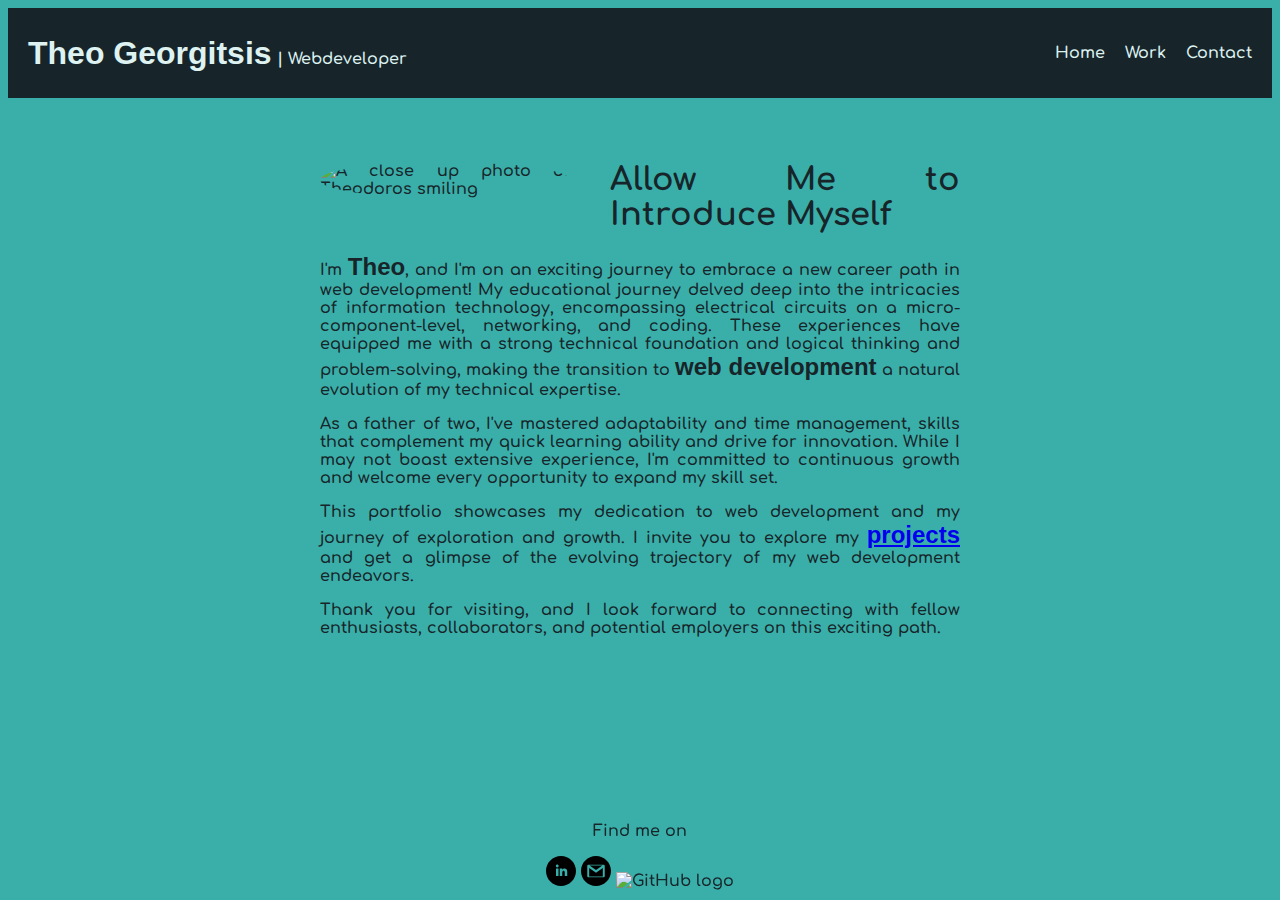
==== index.html @ beb9b352 "new footer and header" ====
<!DOCTYPE html>

<html lang="en">

<head>
	<meta charset="utf-8">
	<meta name="viewport" content="width=device-width, initial-scale=1">
	<!--Enables responsive tool in web developer tool-->
	<title>Theos Portfolio</title>
	<link rel="shortcut icon" href="./img/favicon.ico" type="image/x-icon">
	<link rel="stylesheet" type="text/css"
		href="https://cdnjs.cloudflare.com/ajax/libs/normalize/8.0.0/normalize.min.css">
	<!--resets default browser css settings -->

	<link rel="preconnect" href="https://fonts.googleapis.com">
	<link rel="preconnect" href="https://fonts.gstatic.com" crossorigin>
	<link href="https://fonts.googleapis.com/css2?family=Comfortaa:wght@300;400;500&family=Permanent+Marker&display=swap"
		rel="stylesheet">
	<!--<link rel="stylesheet" type="text/css" href="./css/styles.production.css">-->
	<link rel="stylesheet" type="text/css" href="./css/styles.css">
</head>

<body>
	<header class="page-header">
		<a class="page-logo" href="./index.html"><span>Theo Georgitsis</span> | Webdeveloper</a>
		<nav class="page-header__item navigation-list">
			<ul>
				<li role="presentation">
					<a href="./index.html" role="menuitem">Home</a>
				</li>
				<li role="presentation">
					<a href="./work.html" role="menuitem">Work</a>
				</li>
				<li role="presentation">
					<a href="./contact.html" role="menuitem">Contact</a>
				</li>
			</ul>

		</nav>
	</header>
	<main>
		<div class="profile">
			<img class="profile__portrait" src="./img/portrait.jpg" alt="A close up photo of Theodoros smiling">
			<h1 class="hello__world">Allow Me to Introduce Myself</h1>
			<p>I'm <span>Theo</span>, and I'm on an exciting journey to embrace a new career path in web
				development!
				My educational journey delved deep into the intricacies of information technology, encompassing electrical
				circuits on a micro-component-level, networking, and coding. These experiences have equipped me with a
				strong
				technical foundation and logical thinking and problem-solving, making the transition to <span>web
					development</span> a
				natural
				evolution of my technical expertise.</p>

			<p>As a father of two, I've mastered adaptability and time management, skills that complement my quick learning
				ability and drive for innovation. While I may not boast extensive experience, I'm committed to continuous
				growth and welcome every opportunity to expand my skill set.</p>

			<p>This portfolio showcases my dedication to web development and my journey of exploration and growth. I invite
				you to explore my <span><a href="./work.html">projects</a></span> and get a glimpse of the evolving
				trajectory of my web
				development endeavors.</p>

			<p>Thank you for visiting, and I look forward to connecting with fellow enthusiasts, collaborators, and
				potential employers on this exciting path. </p>
		</div>
	</main>
	<footer class="page-footer">
		<p>Find me on</p>
		<div class="social-media">
			<img class="footer-image" src="./img/li.svg" alt="LinkedIn logo">
			<img class="footer-image" src="./img/gm.svg" alt="Gmail logo">
			<img class="footer-image" src="./img/gh.svg" alt="GitHub logo">
		</div>

	</footer>
	<!--<script src="js/tota11y.min.js"></script>-->
</body>

</html>
---- css/styles.production.css ----
/*
* Prefixed by https://autoprefixer.github.io
* PostCSS: v8.4.14,
* Autoprefixer: v10.4.7
* Browsers: last 2 version
*/

* {
  -webkit-box-sizing: border-box;
          box-sizing: border-box;/* When setting element width, this makes sure it takes the padding and borders in consideration */
}

body {
  background-color: #6f90a2;
  font-family: 'Montserrat', sans-serif;
  color: #032436; /* font color */
  font-size: 12px;
  font-weight: 600;
  padding: 5vw;
  padding-top: 25px;
}

.page-footer {
  position: fixed;
  right:5%;
  left: 5%;
  bottom: 10px;
  clear: both;
  display: -webkit-box;
  display: -ms-flexbox;
  display: flex;
  -webkit-box-orient: vertical;
  -webkit-box-direction: normal;
      -ms-flex-direction: column;
          flex-direction: column;
  text-align: center;
}

h1 {
  font-size: 40px;
  line-height: normal;
}

h2 {
  font-size: 35px;
  line-height: normal;
}

h3 {
  font-size: 30px;
  line-height: normal;
}

h4 {
  font-size: 25px;
  line-height: normal;
}

h5 {
  font-size: 20px;
  line-height: normal;
}

h6 {
  font-size: 15px;
  line-height: normal;
}

p {
  font-size: 12px;
  line-height: normal;
}

span {
  font-size: 12px;
  line-height: normal;
}

div {
  font-size: 12px;
  line-height: normal;
}

ul {
  font-size: 12px;
}

a {
  color: inherit;
  -webkit-transition: color 0.2s;
  transition: color 0.2s;
}

a:visited {
  color: #552600;
}

a:hover {
  color: #aa6b39;
}

a:active {
  color: undefined;
}

button {
  font-family: inherit;
  background-color: #d3cfcf;
  margin-top: 5px;
  padding: 5px;
  border-radius: 5px;
  border-width: 1px;
  -webkit-transition: background-color 0.2s;
  transition: background-color 0.2s;
  display: inline-block;
}

.button {
  font-family: inherit;
  background-color: #d3cfcf;
  margin-top: 5px;
  padding: 5px;
  border-radius: 5px;
  border-width: 1px;
  -webkit-transition: background-color 0.2s;
  transition: background-color 0.2s;
  display: inline-block;
}

button:hover {
  font-family: inherit;
  background-color: #e6e6e6;
  cursor: pointer;
  padding: 5px;
  border-radius: 5px;
  border-width: 1px;
}

.button:hover {
  font-family: inherit;
  background-color: #e6e6e6;
  cursor: pointer;
  padding: 5px;
  border-radius: 5px;
  border-width: 1px;
}

button:active .button:active {
  font-family: inherit;
  background-color: #6d6a6a;
  padding: 5px;
  border-radius: 5px;
  border-width: 1px;
}

.profile__portrait {
  float: left;
  margin-right: 40px;
  border-radius: 50%;
  width: 150px;
}

.logo__picture {
  width: 200px;
}

.profile {
  max-width: 700px;  /* Sets the max width of the profile */
  margin: 0 auto;    /* Centers the content horizontaly with 0 margin on top */
}

.page-header {
  display: -webkit-box;
  display: -ms-flexbox;
  display: flex;
  width: 100%;
  padding: 20px;
}

.page-header__item {
  -webkit-box-flex: 0;
      -ms-flex: 0 1 200px;
          flex: 0 1 200px;
}

.page-header__item:last-child {
  -webkit-box-flex: 1;
      -ms-flex-positive: 1;
          flex-grow: 1;
  text-align: right;
}

.navigation-list {
  list-style-type: none;
  vertical-align: middle;
}

.navigation-list li {
  display: inline-block;
  margin-left: 15px;
  -webkit-transition: font-size 0.2s;
  transition: font-size 0.2s;
}

.navigation-list li:hover {
  font-size: 14px;
}

/* .grid__item {
    display: inline-block;
    width: 33%;
   } */

@supports (display: grid) {
  .grid {
    display: -ms-grid;
    display: grid;
    grid-gap: 20px;
    -ms-grid-columns: 1fr 20px 1fr 20px 1fr 20px 1fr;
    grid-template-columns: 1fr 1fr 1fr 1fr;
  }

  .grid__item {
    background-color: #8aaabb;
  }

  .grid__item:last-child {
    -ms-grid-row: 1;
    -ms-grid-row-span: 2;
    -ms-grid-column: 4;
    grid-area: 1 / 4 / 3 / 4;
  }

  @media all and (max-width: 750px) {
    .grid {
      grid-gap: 10px;
    }

    .grid__item:last-child {
      grid-area: auto / auto / auto / auto;
    }

    h1 {
      font-size: 22px;
    }

    .navigation-list li {
      margin-left: 1vw;
    }
  }

  @media all and (min-width: 500px) and (max-width: 750px) {
    .grid {
      -ms-grid-columns: 1fr 10px 1fr;
      grid-template-columns: 1fr 1fr;
    }
  }

  @media all and (max-width: 500px) {
    .grid {
      -ms-grid-columns: 1fr;
      grid-template-columns: 1fr;
    }
  }

  @media all and (max-width: 550px) {
    .navigation-list li {
      display: block;
    }
  }

  @media all and (max-width: 384px) {
    .logo__picture {
      width: 30vw;
      height: 100%;
    }
  }

  @media all and (max-width: 369px) {
    .hello__world {
      font-size: 5.5vw;
    }
  }
}

@-webkit-keyframes color-change {  /* Animation for svg */
  0% {
    fill: #01f;
  }

  33.333% {
    fill: #fff;
  }

  66.666% {
    fill: #f71c14;
  }

  100% {
    fill: #01f;
  }
}

@keyframes color-change {  /* Animation for svg */
  0% {
    fill: #01f;
  }

  33.333% {
    fill: #fff;
  }

  66.666% {
    fill: #f71c14;
  }

  100% {
    fill: #01f;
  }
}

@-webkit-keyframes raise {
  0% {
    -webkit-transform: translate(0, 0);
            transform: translate(0, 0);
  }

  100% {
    -webkit-transform: translate(0, 100px);
            transform: translate(0, 100px);
  }
}

@keyframes raise {
  0% {
    -webkit-transform: translate(0, 0);
            transform: translate(0, 0);
  }

  100% {
    -webkit-transform: translate(0, 100px);
            transform: translate(0, 100px);
  }
}

.oslo {
  -webkit-animation-duration: 2s;
          animation-duration: 2s;
  -webkit-animation-name: color-change;
          animation-name: color-change;
  -webkit-animation-iteration-count: infinite;
          animation-iteration-count: infinite;
  -webkit-animation-direction: normal;
          animation-direction: normal;
  -webkit-animation-timing-function: linear;
          animation-timing-function: linear;

  /* or short for:
    animation: 2s color-change infinite normal linear; */
}

.building {
  -webkit-animation-duration: 5s;
          animation-duration: 5s;
  -webkit-animation-name: raise;
          animation-name: raise;
  -webkit-animation-iteration-count: infinite;
          animation-iteration-count: infinite;
  -webkit-animation-direction: alternate;
          animation-direction: alternate;
  -webkit-animation-timing-function: linear;
          animation-timing-function: linear;
}
---- css/styles.css ----
:root {
  /* --primary-background-color: #6f90a2;
  --primary-font-color: #032436;

  --button-color: #d3cfcf;
  --button-color-hover: #e6e6e6;
  --button-color-active: #6d6a6a;
  --font-size-normal: 12px; */
}
:root a:visited {
  color: #552600;
}
:root a:hover {
  color: #aa6b39;
}
:root a:active {
  color: blueviolet;
}

* {
  box-sizing: border-box;
  /* When setting element width, this makes sure it takes the padding and borders in consideration */
}

body {
  background-color: #3aafa9;
  font-family: "Comfortaa", sans-serif;
  color: #17252a;
  /* font color */
  font-size: var(--font-size-normal);
  font-weight: 600;
}
body .page-header {
  background-color: #17252a;
  display: flex;
  align-items: center;
  width: 100%;
  padding: 20px;
}
body .page-header .page-logo {
  vertical-align: middle;
}
body .page-header .page-logo span {
  font-family: "Permanent Marker", sans-serif;
  font-size: xx-large;
}
body .page-header .navigation-list {
  list-style-type: none;
  vertical-align: middle;
}
body .page-header .navigation-list li {
  display: inline-block;
  margin-left: 15px;
}
body .page-header a {
  color: #def2f1;
  text-decoration: none;
}
body .page-header a:visited {
  color: #def2f1;
}
body .page-header a:hover {
  color: #feffff;
}
body .page-header a:active {
  color: #feffff;
}
body .profile {
  max-width: 50vw;
  /* Sets the max width of the profile */
  margin: 5vw auto;
  text-align: justify;
}
body .profile span {
  font-family: "Permanent Marker", sans-serif;
  font-size: x-large;
}
body .page-footer {
  position: fixed;
  right: 5%;
  left: 5%;
  bottom: 10px;
  clear: both;
  display: flex;
  flex-direction: column;
  text-align: center;
}
body .page-footer .footer-image {
  min-width: 30px;
}

button,
.button {
  font-family: inherit;
  background-color: var(--button-color);
  margin-top: 5px;
  padding: 5px;
  border-radius: 5px;
  border-width: 1px;
  transition: background-color 0.2s;
  display: inline-block;
}

button:hover,
.button:hover {
  font-family: inherit;
  background-color: var(--button-color-hover);
  cursor: pointer;
  padding: 5px;
  border-radius: 5px;
  border-width: 1px;
}

button:active .button:active {
  font-family: inherit;
  background-color: #6d6a6a;
  padding: 5px;
  border-radius: 5px;
  border-width: 1px;
}

.profile__portrait {
  float: left;
  margin-right: 40px;
  border-radius: 50%;
  width: 250px;
}

.page-header__item {
  flex: 0 1 200px;
}

.page-header__item:last-child {
  flex-grow: 1;
  text-align: right;
}

#meet-app-img {
  max-width: 40vw;
  border-radius: 5px;
}

@supports (display: grid) {
  .grid {
    display: grid;
    grid-gap: 20px;
    grid-template-columns: 1fr 1fr 1fr 1fr;
  }
  .grid__item {
    background-color: #8aaabb;
    padding: 20px;
    border-radius: 5px;
    border: 1px solid #032436;
    box-shadow: 2px 2px 4px rgba(0, 0, 0, 0.3);
  }
  @media all and (max-width: 750px) {
    .grid {
      grid-gap: 10px;
    }
    h1 {
      font-size: 22px;
    }
    .navigation-list li {
      margin-left: 1vw;
    }
  }
  @media all and (min-width: 500px) and (max-width: 750px) {
    .grid {
      grid-template-columns: 1fr 1fr;
    }
  }
  @media all and (max-width: 500px) {
    .grid {
      grid-template-columns: 1fr;
    }
  }
  @media all and (max-width: 550px) {
    .navigation-list li {
      display: block;
    }
  }
  @media all and (max-width: 384px) {
    .logo__picture {
      width: 30vw;
      height: 100%;
    }
  }
  @media all and (max-width: 369px) {
    .hello__world {
      font-size: 5.5vw;
    }
  }
}
/*
h1 {
   font-size: 40px;
   line-height: normal;
}

h2 {
   font-size: 35px;
   line-height: normal;
}

h3 {
   font-size: 30px;
   line-height: normal;
}

h4 {
   font-size: 25px;
   line-height: normal;
}

h5 {
   font-size: 20px;
   line-height: normal;
}

h6 {
   font-size: 15px;
   line-height: normal;
} 

p {
   font-size: var(--font-size-normal);
   line-height: normal;
}

span {
   font-size: var(--font-size-normal);
   line-height: normal;
}

div {
   font-size: var(--font-size-normal);
   line-height: normal;
}

ul {
   font-size: var(--font-size-normal);
}

a {
   color: inherit;
   transition: color 0.2s;
}

*//*# sourceMappingURL=styles.css.map */
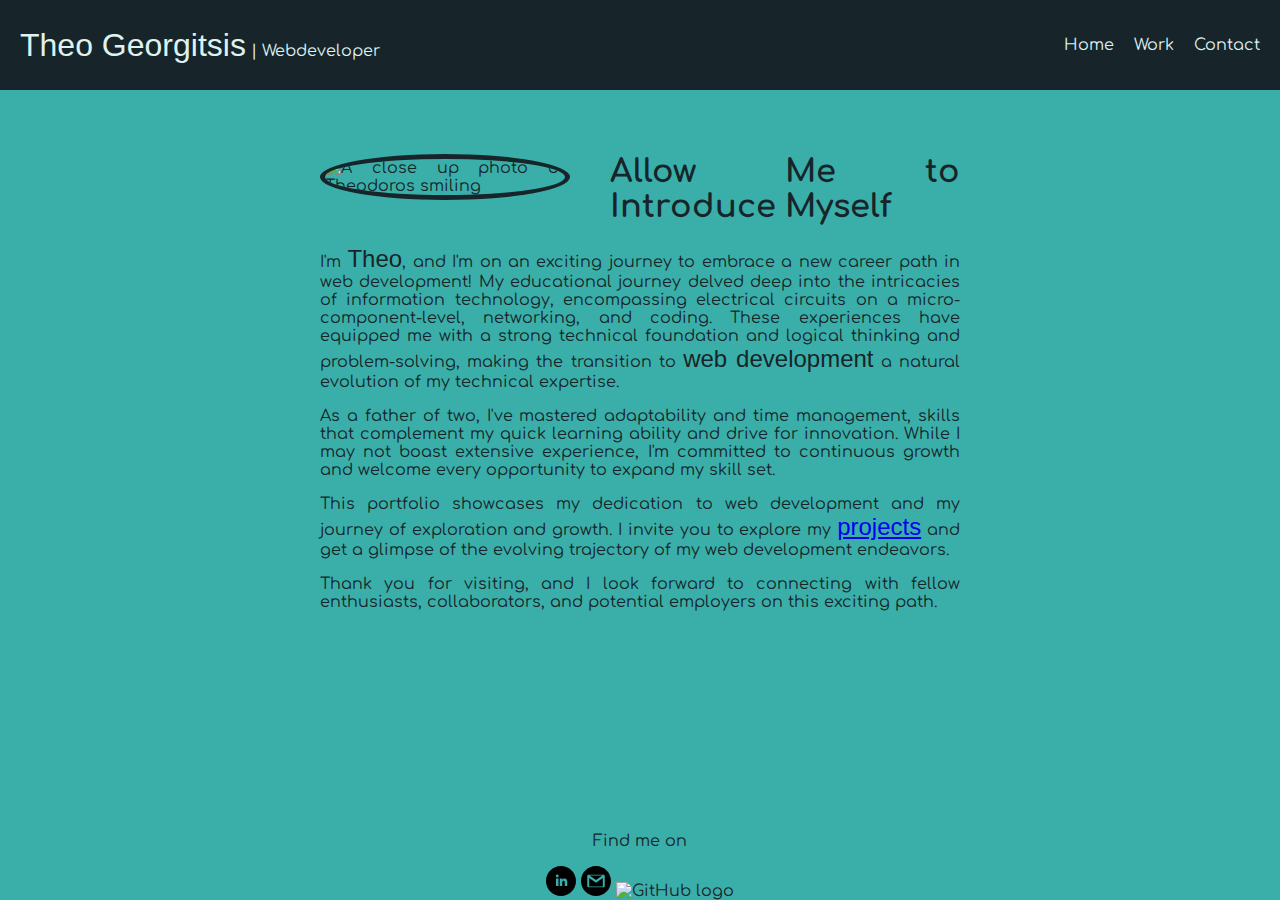
==== commit bbe3f977: "removed hello world class" ====
--- a/index.html
+++ b/index.html
@@ -41,7 +41,7 @@
 	<main>
 		<div class="profile">
 			<img class="profile__portrait" src="./img/portrait.jpg" alt="A close up photo of Theodoros smiling">
-			<h1 class="hello__world">Allow Me to Introduce Myself</h1>
+			<h1>Allow Me to Introduce Myself</h1>
 			<p>I'm <span>Theo</span>, and I'm on an exciting journey to embrace a new career path in web
 				development!
 				My educational journey delved deep into the intricacies of information technology, encompassing electrical
--- a/css/styles.css
+++ b/css/styles.css
@@ -26,9 +26,11 @@
   background-color: #3aafa9;
   font-family: "Comfortaa", sans-serif;
   color: #17252a;
+  display: flex;
+  flex-direction: column;
+  min-height: 100vh;
+  margin: 0;
   /* font color */
-  font-size: var(--font-size-normal);
-  font-weight: 600;
 }
 body .page-header {
   background-color: #17252a;
@@ -65,6 +67,9 @@
 body .page-header a:active {
   color: #feffff;
 }
+body .projects {
+  margin: 5vw;
+}
 body .profile {
   max-width: 50vw;
   /* Sets the max width of the profile */
@@ -76,14 +81,11 @@
   font-size: x-large;
 }
 body .page-footer {
-  position: fixed;
-  right: 5%;
-  left: 5%;
-  bottom: 10px;
   clear: both;
   display: flex;
   flex-direction: column;
   text-align: center;
+  margin-top: auto;
 }
 body .page-footer .footer-image {
   min-width: 30px;
@@ -124,6 +126,7 @@
   margin-right: 40px;
   border-radius: 50%;
   width: 250px;
+  border: 5px solid #17252a;
 }
 
 .page-header__item {
@@ -133,18 +136,13 @@
 .page-header__item:last-child {
   flex-grow: 1;
   text-align: right;
-}
-
-#meet-app-img {
-  max-width: 40vw;
-  border-radius: 5px;
 }
 
 @supports (display: grid) {
   .grid {
     display: grid;
     grid-gap: 20px;
-    grid-template-columns: 1fr 1fr 1fr 1fr;
+    grid-template-columns: 1fr 1fr 1fr;
   }
   .grid__item {
     background-color: #8aaabb;
@@ -153,6 +151,10 @@
     border: 1px solid #032436;
     box-shadow: 2px 2px 4px rgba(0, 0, 0, 0.3);
   }
+  .grid__item .project-img {
+    width: 100%;
+    border-radius: 5px;
+  }
   @media all and (max-width: 750px) {
     .grid {
       grid-gap: 10px;
@@ -179,17 +181,6 @@
       display: block;
     }
   }
-  @media all and (max-width: 384px) {
-    .logo__picture {
-      width: 30vw;
-      height: 100%;
-    }
-  }
-  @media all and (max-width: 369px) {
-    .hello__world {
-      font-size: 5.5vw;
-    }
-  }
 }
 /*
 h1 {
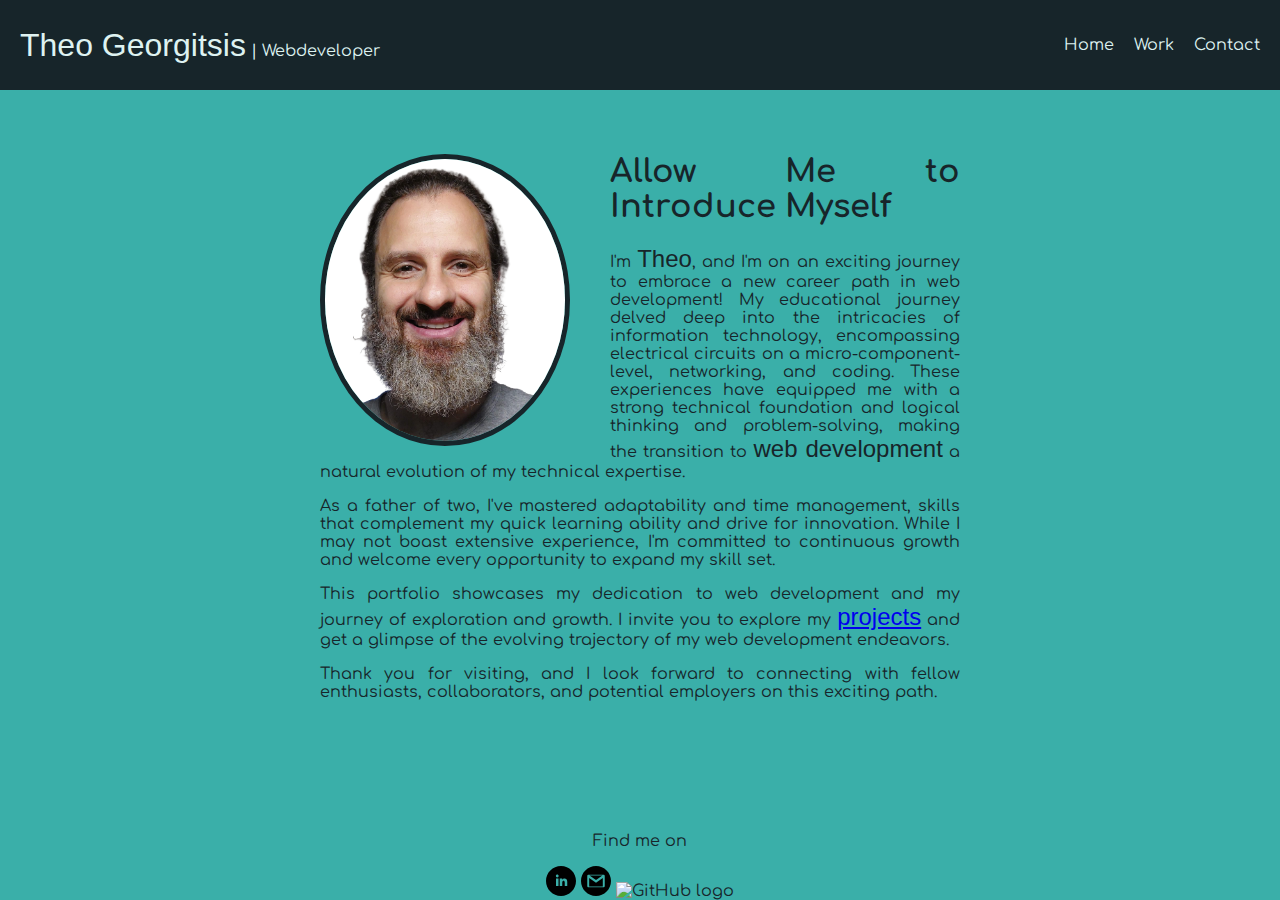
==== commit 6ddfa4f2: "changed portrait" ====
--- a/index.html
+++ b/index.html
@@ -40,7 +40,7 @@
 	</header>
 	<main>
 		<div class="profile">
-			<img class="profile__portrait" src="./img/portrait.jpg" alt="A close up photo of Theodoros smiling">
+			<img class="profile__portrait" src="./img/portrait.png" alt="A close up photo of Theo">
 			<h1>Allow Me to Introduce Myself</h1>
 			<p>I'm <span>Theo</span>, and I'm on an exciting journey to embrace a new career path in web
 				development!
--- a/css/styles.css
+++ b/css/styles.css
@@ -72,7 +72,6 @@
 }
 body .profile {
   max-width: 50vw;
-  /* Sets the max width of the profile */
   margin: 5vw auto;
   text-align: justify;
 }
@@ -89,6 +88,10 @@
 }
 body .page-footer .footer-image {
   min-width: 30px;
+}
+
+.contact-content {
+  margin: 5vw;
 }
 
 button,
@@ -145,15 +148,55 @@
     grid-template-columns: 1fr 1fr 1fr;
   }
   .grid__item {
-    background-color: #8aaabb;
+    display: flex;
+    flex-direction: column;
+    background-color: #def2f1;
     padding: 20px;
     border-radius: 5px;
-    border: 1px solid #032436;
+    border: 1px solid #17252a;
     box-shadow: 2px 2px 4px rgba(0, 0, 0, 0.3);
   }
-  .grid__item .project-img {
+  .grid__item .project-content {
+    display: flex;
+    flex-direction: column;
+  }
+  .grid__item .project-content .project-img {
     width: 100%;
     border-radius: 5px;
+    border: 1px solid #17252a;
+  }
+  .grid__item .project-content .project-mobile-img {
+    border-radius: 5px;
+    border: 1px solid #17252a;
+    margin-left: auto;
+    margin-right: auto;
+  }
+  .grid__item .project-content .project-description {
+    text-align: justify;
+  }
+  .grid__item .project-links {
+    margin-top: auto;
+    display: flex;
+    flex-direction: row;
+    justify-content: space-evenly;
+  }
+  .grid__item .project-links a {
+    text-decoration: none;
+    border: 1px solid #17252a;
+    border-radius: 4px;
+    background-color: #324e58;
+    width: 40%;
+    padding: 5px;
+    text-align: center;
+  }
+  .grid__item .project-links a:visited {
+    color: #def2f1;
+  }
+  .grid__item .project-links a:hover {
+    color: #feffff;
+  }
+  .grid__item .project-links a:active {
+    color: #feffff;
   }
   @media all and (max-width: 750px) {
     .grid {
@@ -181,60 +224,4 @@
       display: block;
     }
   }
-}
-/*
-h1 {
-   font-size: 40px;
-   line-height: normal;
-}
-
-h2 {
-   font-size: 35px;
-   line-height: normal;
-}
-
-h3 {
-   font-size: 30px;
-   line-height: normal;
-}
-
-h4 {
-   font-size: 25px;
-   line-height: normal;
-}
-
-h5 {
-   font-size: 20px;
-   line-height: normal;
-}
-
-h6 {
-   font-size: 15px;
-   line-height: normal;
-} 
-
-p {
-   font-size: var(--font-size-normal);
-   line-height: normal;
-}
-
-span {
-   font-size: var(--font-size-normal);
-   line-height: normal;
-}
-
-div {
-   font-size: var(--font-size-normal);
-   line-height: normal;
-}
-
-ul {
-   font-size: var(--font-size-normal);
-}
-
-a {
-   color: inherit;
-   transition: color 0.2s;
-}
-
-*//*# sourceMappingURL=styles.css.map */+}/*# sourceMappingURL=styles.css.map */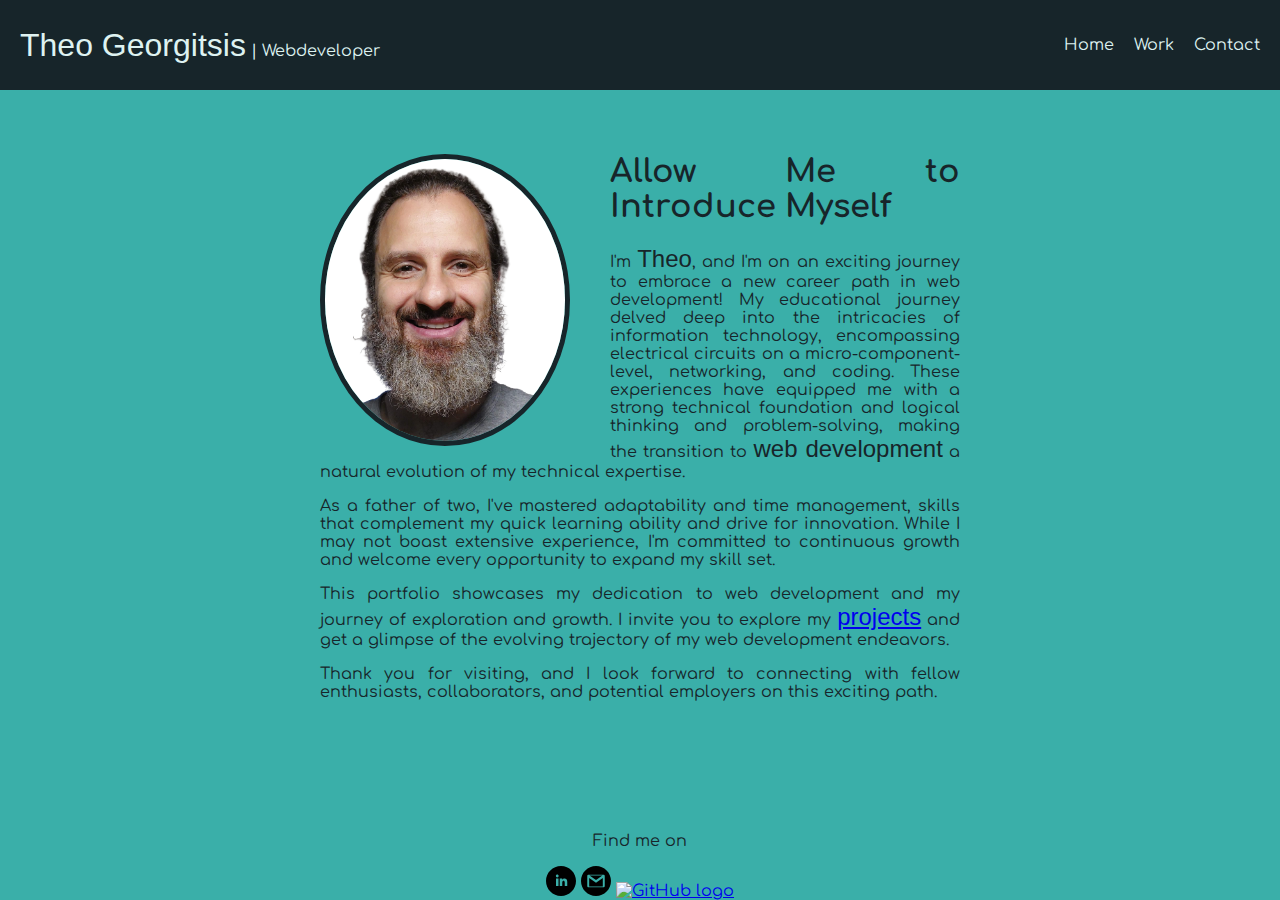
==== commit 9a421603: "Links of footer are active" ====
--- a/index.html
+++ b/index.html
@@ -68,13 +68,14 @@
 	<footer class="page-footer">
 		<p>Find me on</p>
 		<div class="social-media">
-			<img class="footer-image" src="./img/li.svg" alt="LinkedIn logo">
-			<img class="footer-image" src="./img/gm.svg" alt="Gmail logo">
-			<img class="footer-image" src="./img/gh.svg" alt="GitHub logo">
+			<a href="https://www.linkedin.com/in/theodoros-georgitsis-25858a292/" target="_blank"><img class="footer-image"
+					src="./img/li.svg" alt="LinkedIn logo"></a>
+			<a href="mailto:georgitsis.theodoros@gmail.com" target="_blank"><img class="footer-image" src="./img/gm.svg"
+					alt="Gmail logo"></a>
+			<a href="https://github.com/PsychoBoyJAck83/" target="_blank"><img class="footer-image" src="./img/gh.svg"
+					alt="GitHub logo"></a>
 		</div>
-
 	</footer>
-	<!--<script src="js/tota11y.min.js"></script>-->
 </body>
 
 </html>--- a/css/styles.css
+++ b/css/styles.css
@@ -1,12 +1,3 @@
-:root {
-  /* --primary-background-color: #6f90a2;
-  --primary-font-color: #032436;
-
-  --button-color: #d3cfcf;
-  --button-color-hover: #e6e6e6;
-  --button-color-active: #6d6a6a;
-  --font-size-normal: 12px; */
-}
 :root a:visited {
   color: #552600;
 }
@@ -30,7 +21,6 @@
   flex-direction: column;
   min-height: 100vh;
   margin: 0;
-  /* font color */
 }
 body .page-header {
   background-color: #17252a;
@@ -93,6 +83,25 @@
 .contact-content {
   margin: 5vw;
 }
+.contact-content .cv-button {
+  text-decoration: none;
+  border: 1px solid #17252a;
+  border-radius: 4px;
+  background-color: #d4e2e7;
+  padding: 5px;
+  text-align: center;
+  margin-top: 100px;
+  color: #17252a;
+}
+.contact-content .cv-button:visited {
+  color: #def2f1;
+}
+.contact-content .cv-button:hover {
+  color: #feffff;
+}
+.contact-content .cv-button:active {
+  color: #feffff;
+}
 
 button,
 .button {
@@ -224,4 +233,10 @@
       display: block;
     }
   }
+  .contact-grid {
+    display: grid;
+    max-width: 40%;
+    grid-gap: 5%;
+    grid-template-columns: 1fr 5fr;
+  }
 }/*# sourceMappingURL=styles.css.map */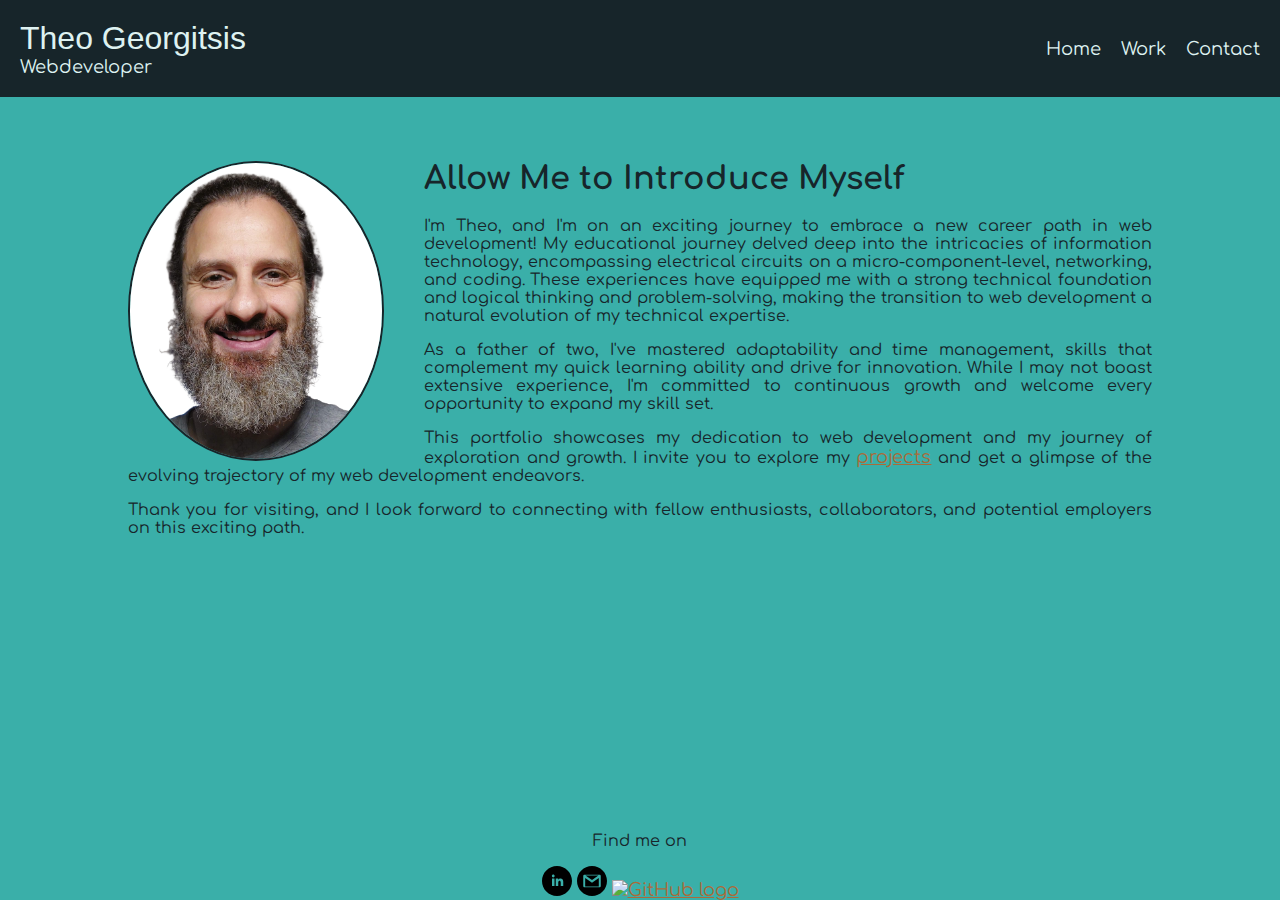
==== commit dc727279: "style change: nav-bar page logo" ====
--- a/index.html
+++ b/index.html
@@ -22,7 +22,9 @@
 
 <body>
 	<header class="page-header">
-		<a class="page-logo" href="./index.html"><span>Theo Georgitsis</span> | Webdeveloper</a>
+		<a class="page-logo" href="./index.html">
+			<div class="marker-text">Theo Georgitsis</div> Webdeveloper
+		</a>
 		<nav class="page-header__item navigation-list">
 			<ul>
 				<li role="presentation">
--- a/css/styles.css
+++ b/css/styles.css
@@ -1,16 +1,19 @@
-:root a:visited {
-  color: #552600;
-}
-:root a:hover {
-  color: #aa6b39;
-}
-:root a:active {
-  color: blueviolet;
-}
-
 * {
   box-sizing: border-box;
-  /* When setting element width, this makes sure it takes the padding and borders in consideration */
+}
+
+:root a {
+  font-size: large;
+  color: #aa6b39;
+}
+:root a:visited {
+  color: #955e3a;
+}
+:root a:hover {
+  color: #ff9f40;
+}
+:root a:active {
+  color: #ff7730;
 }
 
 body {
@@ -32,7 +35,7 @@
 body .page-header .page-logo {
   vertical-align: middle;
 }
-body .page-header .page-logo span {
+body .page-header .page-logo .marker-text {
   font-family: "Permanent Marker", sans-serif;
   font-size: xx-large;
 }
@@ -41,8 +44,14 @@
   vertical-align: middle;
 }
 body .page-header .navigation-list li {
-  display: inline-block;
   margin-left: 15px;
+}
+body .page-header .page-header__item {
+  flex: 0 1 200px;
+}
+body .page-header .page-header__item:last-child {
+  flex-grow: 1;
+  text-align: right;
 }
 body .page-header a {
   color: #def2f1;
@@ -61,11 +70,21 @@
   margin: 5vw;
 }
 body .profile {
-  max-width: 50vw;
+  max-width: 80vw;
   margin: 5vw auto;
   text-align: justify;
 }
-body .profile span {
+body .profile h1 {
+  text-align: left;
+}
+body .profile .profile__portrait {
+  float: left;
+  margin-right: 40px;
+  border-radius: 50%;
+  width: 20vw;
+  border: 2px solid #17252a;
+}
+body .profile .marker-text {
   font-family: "Permanent Marker", sans-serif;
   font-size: x-large;
 }
@@ -80,8 +99,67 @@
   min-width: 30px;
 }
 
+.grid__item {
+  display: flex;
+  flex-direction: column;
+  background-color: #def2f1;
+  padding: 20px;
+  border-radius: 5px;
+  border: 1px solid #17252a;
+  box-shadow: 2px 2px 4px rgba(0, 0, 0, 0.3);
+}
+.grid__item .project-content {
+  display: flex;
+  flex-direction: column;
+}
+.grid__item .project-content .project-img {
+  width: 100%;
+  border-radius: 5px;
+  border: 1px solid #17252a;
+}
+.grid__item .project-content .project-mobile-img {
+  border-radius: 5px;
+  border: 1px solid #17252a;
+  margin-left: auto;
+  margin-right: auto;
+}
+.grid__item .project-content .project-description {
+  text-align: justify;
+}
+.grid__item .project-links {
+  margin-top: auto;
+  display: flex;
+  flex-direction: row;
+  justify-content: space-evenly;
+}
+.grid__item .project-links a {
+  color: #def2f1;
+  text-decoration: none;
+  border: 1px solid #17252a;
+  border-radius: 4px;
+  background-color: #324e58;
+  width: 40%;
+  padding: 5px;
+  text-align: center;
+}
+.grid__item .project-links a:visited {
+  color: #def2f1;
+}
+.grid__item .project-links a:hover {
+  color: #feffff;
+}
+.grid__item .project-links a:active {
+  color: #feffff;
+}
+
 .contact-content {
   margin: 5vw;
+}
+.contact-content .contact-grid {
+  display: grid;
+  max-width: 40%;
+  grid-gap: 5%;
+  grid-template-columns: 1fr 5fr;
 }
 .contact-content .cv-button {
   text-decoration: none;
@@ -103,140 +181,34 @@
   color: #feffff;
 }
 
-button,
-.button {
-  font-family: inherit;
-  background-color: var(--button-color);
-  margin-top: 5px;
-  padding: 5px;
-  border-radius: 5px;
-  border-width: 1px;
-  transition: background-color 0.2s;
-  display: inline-block;
-}
-
-button:hover,
-.button:hover {
-  font-family: inherit;
-  background-color: var(--button-color-hover);
-  cursor: pointer;
-  padding: 5px;
-  border-radius: 5px;
-  border-width: 1px;
-}
-
-button:active .button:active {
-  font-family: inherit;
-  background-color: #6d6a6a;
-  padding: 5px;
-  border-radius: 5px;
-  border-width: 1px;
-}
-
-.profile__portrait {
-  float: left;
-  margin-right: 40px;
-  border-radius: 50%;
-  width: 250px;
-  border: 5px solid #17252a;
-}
-
-.page-header__item {
-  flex: 0 1 200px;
-}
-
-.page-header__item:last-child {
-  flex-grow: 1;
-  text-align: right;
-}
-
 @supports (display: grid) {
   .grid {
     display: grid;
-    grid-gap: 20px;
-    grid-template-columns: 1fr 1fr 1fr;
-  }
-  .grid__item {
-    display: flex;
-    flex-direction: column;
-    background-color: #def2f1;
-    padding: 20px;
-    border-radius: 5px;
-    border: 1px solid #17252a;
-    box-shadow: 2px 2px 4px rgba(0, 0, 0, 0.3);
-  }
-  .grid__item .project-content {
-    display: flex;
-    flex-direction: column;
-  }
-  .grid__item .project-content .project-img {
-    width: 100%;
-    border-radius: 5px;
-    border: 1px solid #17252a;
-  }
-  .grid__item .project-content .project-mobile-img {
-    border-radius: 5px;
-    border: 1px solid #17252a;
-    margin-left: auto;
-    margin-right: auto;
-  }
-  .grid__item .project-content .project-description {
-    text-align: justify;
-  }
-  .grid__item .project-links {
-    margin-top: auto;
-    display: flex;
-    flex-direction: row;
-    justify-content: space-evenly;
-  }
-  .grid__item .project-links a {
-    text-decoration: none;
-    border: 1px solid #17252a;
-    border-radius: 4px;
-    background-color: #324e58;
-    width: 40%;
-    padding: 5px;
-    text-align: center;
-  }
-  .grid__item .project-links a:visited {
-    color: #def2f1;
-  }
-  .grid__item .project-links a:hover {
-    color: #feffff;
-  }
-  .grid__item .project-links a:active {
-    color: #feffff;
-  }
-  @media all and (max-width: 750px) {
-    .grid {
-      grid-gap: 10px;
-    }
+    grid-gap: 2vw;
+    grid-template-columns: 1fr;
+  }
+  @media all and (max-width: 767px) {
     h1 {
-      font-size: 22px;
-    }
+      font-size: x-large;
+    }
+    .marker-text {
+      font-size: large;
+    }
+  }
+  @media all and (min-width: 768px) and (max-width: 1024px) {
     .navigation-list li {
-      margin-left: 1vw;
-    }
-  }
-  @media all and (min-width: 500px) and (max-width: 750px) {
+      display: inline-block;
+    }
     .grid {
       grid-template-columns: 1fr 1fr;
     }
   }
-  @media all and (max-width: 500px) {
+  @media (min-width: 1024px) {
+    .navigation-list li {
+      display: inline-block;
+    }
     .grid {
-      grid-template-columns: 1fr;
-    }
-  }
-  @media all and (max-width: 550px) {
-    .navigation-list li {
-      display: block;
-    }
-  }
-  .contact-grid {
-    display: grid;
-    max-width: 40%;
-    grid-gap: 5%;
-    grid-template-columns: 1fr 5fr;
+      grid-template-columns: 1fr 1fr 1fr;
+    }
   }
 }/*# sourceMappingURL=styles.css.map */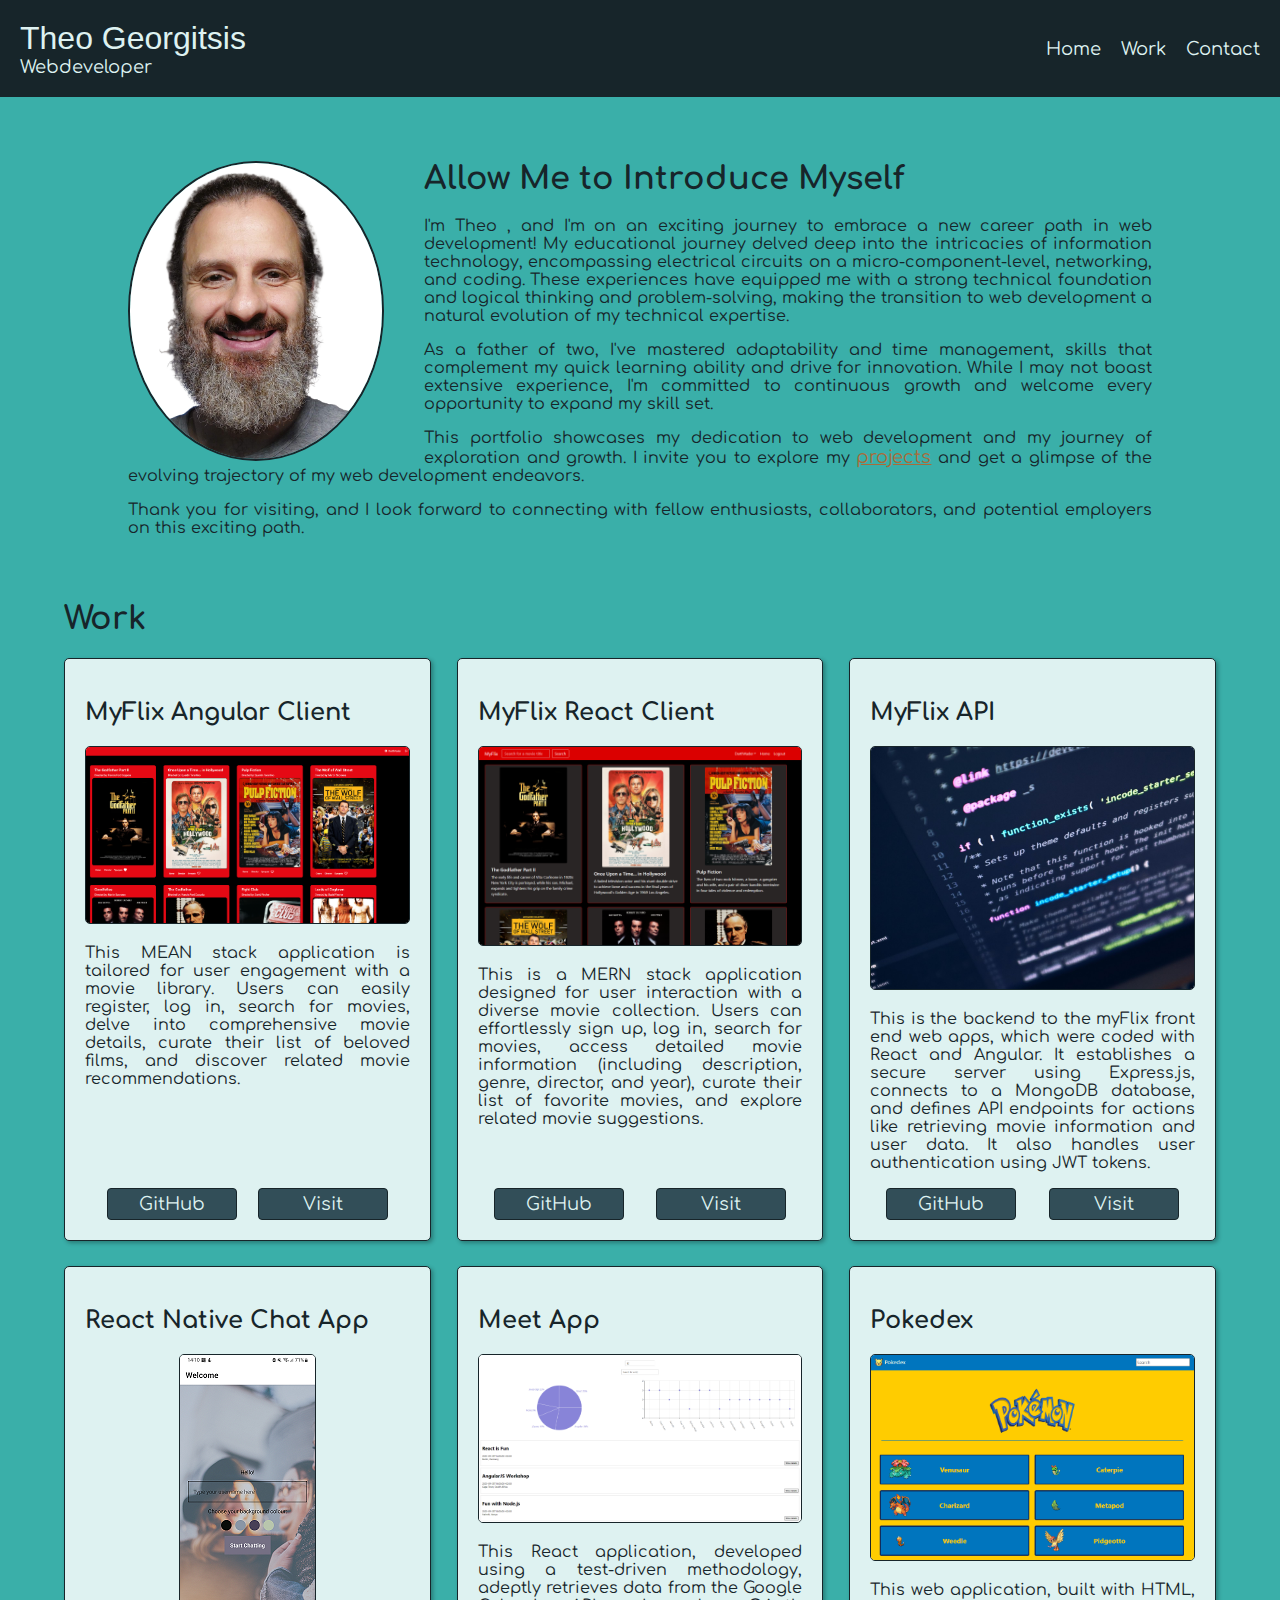
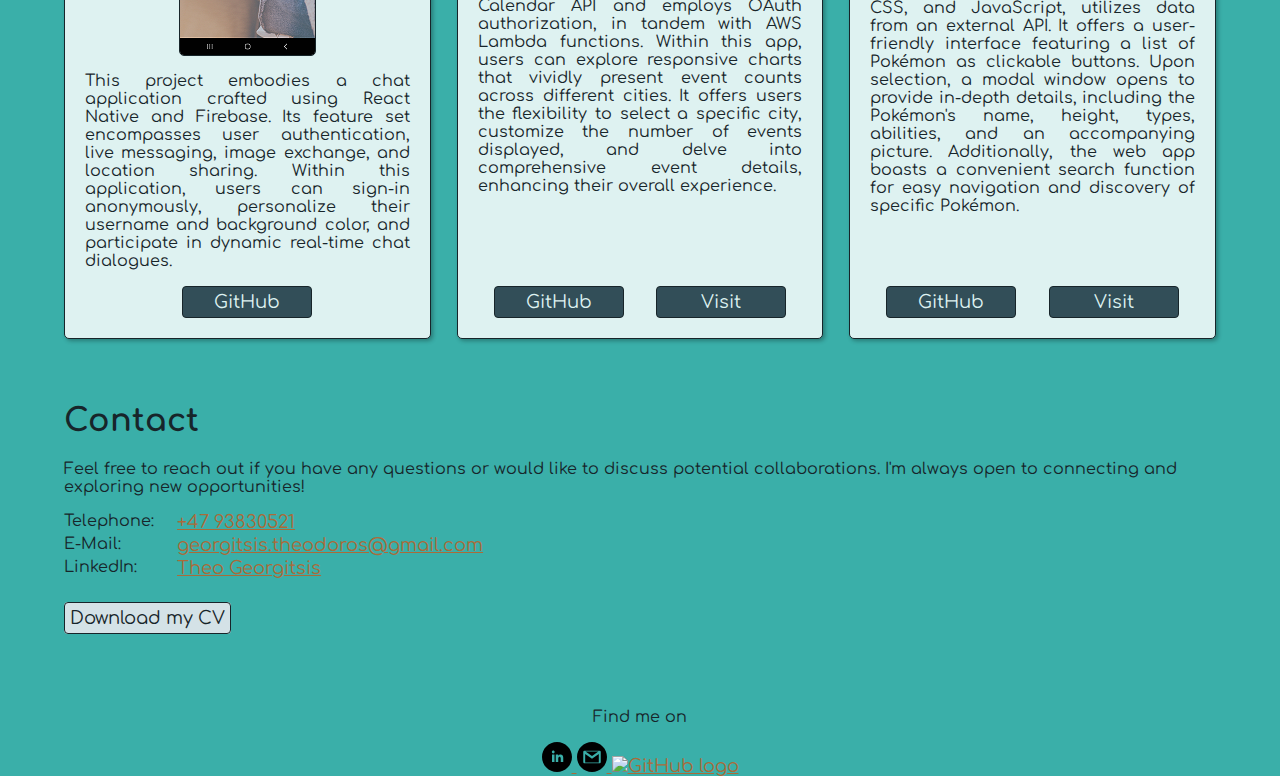
==== commit 9ddd3c0e: "feature: All content on index page" ====
--- a/index.html
+++ b/index.html
@@ -2,82 +2,327 @@
 
 <html lang="en">
 
-<head>
-	<meta charset="utf-8">
-	<meta name="viewport" content="width=device-width, initial-scale=1">
-	<!--Enables responsive tool in web developer tool-->
-	<title>Theos Portfolio</title>
-	<link rel="shortcut icon" href="./img/favicon.ico" type="image/x-icon">
-	<link rel="stylesheet" type="text/css"
-		href="https://cdnjs.cloudflare.com/ajax/libs/normalize/8.0.0/normalize.min.css">
-	<!--resets default browser css settings -->
-
-	<link rel="preconnect" href="https://fonts.googleapis.com">
-	<link rel="preconnect" href="https://fonts.gstatic.com" crossorigin>
-	<link href="https://fonts.googleapis.com/css2?family=Comfortaa:wght@300;400;500&family=Permanent+Marker&display=swap"
-		rel="stylesheet">
-	<!--<link rel="stylesheet" type="text/css" href="./css/styles.production.css">-->
-	<link rel="stylesheet" type="text/css" href="./css/styles.css">
-</head>
-
-<body>
-	<header class="page-header">
-		<a class="page-logo" href="./index.html">
-			<div class="marker-text">Theo Georgitsis</div> Webdeveloper
-		</a>
-		<nav class="page-header__item navigation-list">
-			<ul>
-				<li role="presentation">
-					<a href="./index.html" role="menuitem">Home</a>
-				</li>
-				<li role="presentation">
-					<a href="./work.html" role="menuitem">Work</a>
-				</li>
-				<li role="presentation">
-					<a href="./contact.html" role="menuitem">Contact</a>
-				</li>
-			</ul>
-
-		</nav>
-	</header>
-	<main>
-		<div class="profile">
-			<img class="profile__portrait" src="./img/portrait.png" alt="A close up photo of Theo">
-			<h1>Allow Me to Introduce Myself</h1>
-			<p>I'm <span>Theo</span>, and I'm on an exciting journey to embrace a new career path in web
+	<head>
+		<meta charset="utf-8">
+		<meta name="viewport"
+			content="width=device-width, initial-scale=1">
+		<!-- Enables responsive tool in web developer tool -->
+		<title>Theos Portfolio</title>
+		<link rel="shortcut icon" href="./img/favicon.ico" type="image/x-icon">
+		<link rel="stylesheet" type="text/css" href="https://cdnjs.cloudflare.com/ajax/libs/normalize/8.0.0/normalize.min.css">
+		<!-- resets default browser css settings -->
+
+		<link rel="preconnect" href="https://fonts.googleapis.com">
+		<link rel="preconnect" href="https://fonts.gstatic.com" crossorigin>
+		<link href="https://fonts.googleapis.com/css2?family=Comfortaa:wght@300;400;500&family=Permanent+Marker&display=swap" rel="stylesheet">
+		<link rel="stylesheet" type="text/css" href="./css/styles.production.css">
+		<!-- <link rel="stylesheet" type="text/css" href="./css/styles.css"> -->
+	</head>
+
+	<body>
+		<header class="page-header">
+			<a class="page-logo"
+				href="./index.html">
+				<div class="marker-text">Theo Georgitsis</div>
+				Webdeveloper
+			</a>
+			<nav class="page-header__item navigation-list">
+				<ul>
+					<li role="presentation">
+						<a href="./index.html"
+							role="menuitem">
+							Home
+						</a>
+					</li>
+					<li role="presentation">
+						<a href="./work.html"
+							role="menuitem">
+							Work
+						</a>
+					</li>
+					<li role="presentation">
+						<a href="./contact.html"
+							role="menuitem">
+							Contact
+						</a>
+					</li>
+				</ul>
+
+			</nav>
+		</header>
+		<main>
+			<div class="profile">
+				<img class="profile__portrait"
+					src="./img/portrait.png"
+					alt="A close up photo of Theo">
+				<h1>
+					Allow Me to Introduce Myself
+				</h1>
+				<p>
+					I'm
+					<span>Theo</span>
+					, and I'm on an exciting journey to embrace a new career path in web
 				development!
 				My educational journey delved deep into the intricacies of information technology, encompassing electrical
 				circuits on a micro-component-level, networking, and coding. These experiences have equipped me with a
 				strong
-				technical foundation and logical thinking and problem-solving, making the transition to <span>web
-					development</span> a
+				technical foundation and logical thinking and problem-solving, making the transition to
+					<span>
+						web
+					development
+					</span>
+					a
 				natural
-				evolution of my technical expertise.</p>
-
-			<p>As a father of two, I've mastered adaptability and time management, skills that complement my quick learning
+				evolution of my technical expertise.
+				</p>
+
+				<p>
+					As a father of two, I've mastered adaptability and time management, skills that complement my quick learning
 				ability and drive for innovation. While I may not boast extensive experience, I'm committed to continuous
-				growth and welcome every opportunity to expand my skill set.</p>
-
-			<p>This portfolio showcases my dedication to web development and my journey of exploration and growth. I invite
-				you to explore my <span><a href="./work.html">projects</a></span> and get a glimpse of the evolving
+				growth and welcome every opportunity to expand my skill set.
+				</p>
+
+				<p>
+					This portfolio showcases my dedication to web development and my journey of exploration and growth. I invite
+				you to explore my
+					<span>
+						<a href="./work.html">projects</a>
+					</span>
+					and get a glimpse of the evolving
 				trajectory of my web
-				development endeavors.</p>
-
-			<p>Thank you for visiting, and I look forward to connecting with fellow enthusiasts, collaborators, and
-				potential employers on this exciting path. </p>
-		</div>
-	</main>
-	<footer class="page-footer">
-		<p>Find me on</p>
-		<div class="social-media">
-			<a href="https://www.linkedin.com/in/theodoros-georgitsis-25858a292/" target="_blank"><img class="footer-image"
-					src="./img/li.svg" alt="LinkedIn logo"></a>
-			<a href="mailto:georgitsis.theodoros@gmail.com" target="_blank"><img class="footer-image" src="./img/gm.svg"
-					alt="Gmail logo"></a>
-			<a href="https://github.com/PsychoBoyJAck83/" target="_blank"><img class="footer-image" src="./img/gh.svg"
-					alt="GitHub logo"></a>
-		</div>
-	</footer>
-</body>
-
-</html>+				development endeavors.
+				</p>
+
+				<p>
+					Thank you for visiting, and I look forward to connecting with fellow enthusiasts, collaborators, and
+				potential employers on this exciting path.
+				</p>
+			</div>
+			<section class="projects">
+				<h1>Work</h1>
+				<div class="grid">
+
+					<div class="grid__item">
+						<div class="project-content">
+							<h2>
+								MyFlix Angular Client
+							</h2>
+							<a href="https://psychoboyjack83.github.io/myFlix-Angular-client/movies"
+								target="_blank">
+								<img class="project-img"
+									src="./img/MyFlixAngularClient.PNG">
+							</a>
+							<p class="project-description">
+								This MEAN stack application is tailored for user engagement with a movie library. Users can
+						easily register, log in, search for movies, delve into comprehensive movie details, curate their
+						list of beloved films, and discover related movie recommendations.
+							</p>
+						</div>
+						<div class="project-links">
+							<a href="https://github.com/PsychoBoyJAck83/myFlix-Angular-client"
+								target="_blank">
+								GitHub
+							</a>
+							<a href="https://psychoboyjack83.github.io/myFlix-Angular-client"
+								target="_blank">
+								Visit
+							</a>
+						</div>
+					</div>
+
+					<div class="grid__item">
+						<div class="project-content">
+							<h2>MyFlix React Client</h2>
+							<a href="https://gorgeous-profiterole-db2d73.netlify.app/"
+								target="_blank">
+								<img class="project-img"
+									src="./img/MyFlixReactClient.PNG">
+							</a>
+							<p class="project-description">
+								This is a MERN stack application designed for user interaction with a diverse movie collection.
+						Users can effortlessly sign up, log in, search for movies, access detailed movie information
+						(including description, genre, director, and year), curate their list of favorite movies, and
+						explore related movie suggestions.
+							</p>
+						</div>
+						<div class="project-links">
+							<a href="https://github.com/PsychoBoyJAck83/myFlix-Angular-client"
+								target="_blank">
+								GitHub
+							</a>
+							<br>
+							<a href="https://gorgeous-profiterole-db2d73.netlify.app/"
+								target="_blank">
+								Visit
+							</a>
+						</div>
+					</div>
+
+					<div class="grid__item">
+						<div class="project-content">
+							<h2>MyFlix API</h2>
+							<a href="https://fierce-meadow-39793-bd539c2b94d7.herokuapp.com/documentation.html"
+								target="_blank">
+								<img class="project-img"
+									src="./img/MyFlixAPI.png">
+							</a>
+							<p class="project-description">
+								This is the backend to the myFlix front end web apps, which were coded with React and Angular. It
+						establishes a secure server using Express.js, connects to a
+						MongoDB database, and defines API endpoints for actions like retrieving movie information and user
+						data. It also handles user authentication using JWT tokens.
+							</p>
+						</div>
+						<div class="project-links">
+							<a href="https://github.com/PsychoBoyJAck83/movie-api"
+								target="_blank">
+								GitHub
+							</a>
+							<br>
+							<a href="https://fierce-meadow-39793-bd539c2b94d7.herokuapp.com/documentation.html"
+								target="_blank">
+								Visit
+							</a>
+						</div>
+					</div>
+
+					<div class="grid__item">
+						<div class="project-content">
+							<h2>
+								React Native Chat App
+							</h2>
+							<img class="project-mobile-img"
+								src="./img/ExpoGo.png">
+							<p class="project-description">
+								This project embodies a chat application crafted using React Native and Firebase. Its feature set
+						encompasses user authentication, live messaging, image exchange, and location sharing. Within this
+						application, users can sign-in anonymously, personalize their username and background
+						color, and participate in dynamic real-time chat dialogues.
+							</p>
+						</div>
+						<div class="project-links">
+							<a href="https://github.com/PsychoBoyJAck83/myFlix-Angular-client"
+								target="_blank">
+								GitHub
+							</a>
+						</div>
+					</div>
+
+					<div class="grid__item">
+						<div class="project-content">
+							<h2>Meet App</h2>
+							<a href="https://psychoboyjack83.github.io/meet/"
+								target="_blank">
+								<img class="project-img"
+									src="./img/MeetAppScreenshot.PNG">
+							</a>
+							<p class="project-description">
+								This React application, developed using a test-driven methodology, adeptly retrieves data from the
+						Google Calendar API and employs OAuth authorization, in tandem with AWS Lambda functions. Within
+						this app, users can explore responsive charts that vividly present event counts across different
+						cities. It offers users the flexibility to select a specific city, customize the number of events
+						displayed, and delve into comprehensive event details, enhancing their overall experience.
+							</p>
+						</div>
+						<div class="project-links">
+							<a href="https://github.com/PsychoBoyJAck83/meet"
+								target="_blank">
+								GitHub
+							</a>
+							<br>
+							<a href="https://psychoboyjack83.github.io/meet/"
+								target="_blank">
+								Visit
+							</a>
+						</div>
+					</div>
+
+					<div class="grid__item">
+						<div class="project-content">
+							<h2>Pokedex</h2>
+							<a href="https://psychoboyjack83.github.io/Pokedex-App/"
+								target="_blank">
+								<img class="project-img"
+									src="./img/Pokedex.PNG">
+							</a>
+							<p class="project-description">
+								This web application, built with HTML, CSS, and JavaScript, utilizes data from an external API. It
+						offers a user-friendly interface featuring a list of Pokémon as clickable buttons. Upon selection,
+						a modal window opens to provide in-depth details, including the Pokémon's name, height, types,
+						abilities, and an accompanying picture. Additionally, the web app boasts a convenient search
+						function for easy navigation and discovery of specific Pokémon.
+							</p>
+						</div>
+						<div class="project-links">
+							<a href="https://github.com/PsychoBoyJAck83/Pokedex-App"
+								target="_blank">
+								GitHub
+							</a>
+							<br>
+							<a href="https://psychoboyjack83.github.io/Pokedex-App/"
+								target="_blank">
+								Visit
+							</a>
+						</div>
+					</div>
+
+				</div>
+			</section>
+			<div class="contact-content">
+				<h1>Contact</h1>
+				<p>
+					Feel free to reach out if you have any questions or would like to discuss potential collaborations. I'm
+					always open to connecting and exploring new opportunities!
+				</p>
+				<div class="contact-grid">
+					<div>Telephone:</div>
+					<a href="tel:+4793830521"
+						role="link">
+						+47 93830521
+					</a>
+					<div>E-Mail:</div>
+					<a href="mailto:georgitsis.theodoros@gmail.com">
+						georgitsis.theodoros@gmail.com
+					</a>
+					<div>LinkedIn:</div>
+					<a href="https://www.linkedin.com/in/theodoros-georgitsis-25858a292/">
+						Theo
+						Georgitsis
+					</a>
+				</div>
+				<br>
+				<br>
+				<a href="./files/CV_Theodoros_Georgitsis.pdf"
+					download
+					class="cv-button">
+					Download my CV
+				</a>
+
+			</div>
+		</main>
+		<footer class="page-footer">
+			<p>Find me on</p>
+			<div class="social-media">
+				<a href="https://www.linkedin.com/in/theodoros-georgitsis-25858a292/"
+					target="_blank">
+					<img class="footer-image"
+						src="./img/li.svg"
+						alt="LinkedIn logo">
+				</a>
+				<a href="mailto:georgitsis.theodoros@gmail.com"
+					target="_blank">
+					<img class="footer-image"
+						src="./img/gm.svg"
+						alt="Gmail logo">
+				</a>
+				<a href="https://github.com/PsychoBoyJAck83/"
+					target="_blank">
+					<img class="footer-image"
+						src="./img/gh.svg"
+						alt="GitHub logo">
+				</a>
+			</div>
+		</footer>
+	</body>
+
+</html>
--- a/css/styles.production.css
+++ b/css/styles.production.css
@@ -7,367 +7,314 @@
 
 * {
   -webkit-box-sizing: border-box;
-          box-sizing: border-box;/* When setting element width, this makes sure it takes the padding and borders in consideration */
+  box-sizing: border-box;
+}
+
+:root a {
+  font-size: large;
+  color: #aa6b39;
+}
+
+:root a:visited {
+  color: #955e3a;
+}
+
+:root a:hover {
+  color: #ff9f40;
+}
+
+:root a:active {
+  color: #ff7730;
 }
 
 body {
-  background-color: #6f90a2;
-  font-family: 'Montserrat', sans-serif;
-  color: #032436; /* font color */
-  font-size: 12px;
-  font-weight: 600;
-  padding: 5vw;
-  padding-top: 25px;
-}
-
-.page-footer {
-  position: fixed;
-  right:5%;
-  left: 5%;
-  bottom: 10px;
-  clear: both;
+  background-color: #3aafa9;
+  font-family: "Comfortaa", sans-serif;
+  color: #17252a;
   display: -webkit-box;
   display: -ms-flexbox;
   display: flex;
   -webkit-box-orient: vertical;
   -webkit-box-direction: normal;
-      -ms-flex-direction: column;
-          flex-direction: column;
-  text-align: center;
-}
-
-h1 {
-  font-size: 40px;
-  line-height: normal;
-}
-
-h2 {
-  font-size: 35px;
-  line-height: normal;
-}
-
-h3 {
-  font-size: 30px;
-  line-height: normal;
-}
-
-h4 {
-  font-size: 25px;
-  line-height: normal;
-}
-
-h5 {
-  font-size: 20px;
-  line-height: normal;
-}
-
-h6 {
-  font-size: 15px;
-  line-height: normal;
-}
-
-p {
-  font-size: 12px;
-  line-height: normal;
-}
-
-span {
-  font-size: 12px;
-  line-height: normal;
-}
-
-div {
-  font-size: 12px;
-  line-height: normal;
-}
-
-ul {
-  font-size: 12px;
-}
-
-a {
-  color: inherit;
-  -webkit-transition: color 0.2s;
-  transition: color 0.2s;
-}
-
-a:visited {
-  color: #552600;
-}
-
-a:hover {
-  color: #aa6b39;
-}
-
-a:active {
-  color: undefined;
-}
-
-button {
-  font-family: inherit;
-  background-color: #d3cfcf;
-  margin-top: 5px;
-  padding: 5px;
-  border-radius: 5px;
-  border-width: 1px;
-  -webkit-transition: background-color 0.2s;
-  transition: background-color 0.2s;
-  display: inline-block;
-}
-
-.button {
-  font-family: inherit;
-  background-color: #d3cfcf;
-  margin-top: 5px;
-  padding: 5px;
-  border-radius: 5px;
-  border-width: 1px;
-  -webkit-transition: background-color 0.2s;
-  transition: background-color 0.2s;
-  display: inline-block;
-}
-
-button:hover {
-  font-family: inherit;
-  background-color: #e6e6e6;
-  cursor: pointer;
-  padding: 5px;
-  border-radius: 5px;
-  border-width: 1px;
-}
-
-.button:hover {
-  font-family: inherit;
-  background-color: #e6e6e6;
-  cursor: pointer;
-  padding: 5px;
-  border-radius: 5px;
-  border-width: 1px;
-}
-
-button:active .button:active {
-  font-family: inherit;
-  background-color: #6d6a6a;
-  padding: 5px;
-  border-radius: 5px;
-  border-width: 1px;
-}
-
-.profile__portrait {
+  -ms-flex-direction: column;
+  flex-direction: column;
+  min-height: 100vh;
+  margin: 0;
+}
+
+body .page-header {
+  background-color: #17252a;
+  display: -webkit-box;
+  display: -ms-flexbox;
+  display: flex;
+  -webkit-box-align: center;
+  -ms-flex-align: center;
+  align-items: center;
+  width: 100%;
+  padding: 20px;
+}
+
+body .page-header .page-logo {
+  vertical-align: middle;
+}
+
+body .page-header .page-logo .marker-text {
+  font-family: "Permanent Marker", sans-serif;
+  font-size: xx-large;
+}
+
+body .page-header .navigation-list {
+  list-style-type: none;
+  vertical-align: middle;
+}
+
+body .page-header .navigation-list li {
+  margin-left: 15px;
+}
+
+body .page-header .page-header__item {
+  -webkit-box-flex: 0;
+  -ms-flex: 0 1 200px;
+  flex: 0 1 200px;
+}
+
+body .page-header .page-header__item:last-child {
+  -webkit-box-flex: 1;
+  -ms-flex-positive: 1;
+  flex-grow: 1;
+  text-align: right;
+}
+
+body .page-header a {
+  color: #def2f1;
+  text-decoration: none;
+}
+
+body .page-header a:visited {
+  color: #def2f1;
+}
+
+body .page-header a:hover {
+  color: #feffff;
+}
+
+body .page-header a:active {
+  color: #feffff;
+}
+
+body .projects {
+  margin: 5vw;
+}
+
+body .profile {
+  max-width: 80vw;
+  margin: 5vw auto;
+  text-align: justify;
+}
+
+body .profile h1 {
+  text-align: left;
+}
+
+body .profile .profile__portrait {
   float: left;
   margin-right: 40px;
   border-radius: 50%;
-  width: 150px;
-}
-
-.logo__picture {
-  width: 200px;
-}
-
-.profile {
-  max-width: 700px;  /* Sets the max width of the profile */
-  margin: 0 auto;    /* Centers the content horizontaly with 0 margin on top */
-}
-
-.page-header {
-  display: -webkit-box;
-  display: -ms-flexbox;
-  display: flex;
+  width: 20vw;
+  border: 2px solid #17252a;
+}
+
+body .profile .marker-text {
+  font-family: "Permanent Marker", sans-serif;
+  font-size: x-large;
+}
+
+body .page-footer {
+  clear: both;
+  display: -webkit-box;
+  display: -ms-flexbox;
+  display: flex;
+  -webkit-box-orient: vertical;
+  -webkit-box-direction: normal;
+  -ms-flex-direction: column;
+  flex-direction: column;
+  text-align: center;
+  margin-top: auto;
+}
+
+body .page-footer .footer-image {
+  min-width: 30px;
+}
+
+.grid__item {
+  display: -webkit-box;
+  display: -ms-flexbox;
+  display: flex;
+  -webkit-box-orient: vertical;
+  -webkit-box-direction: normal;
+  -ms-flex-direction: column;
+  flex-direction: column;
+  background-color: #def2f1;
+  padding: 20px;
+  border-radius: 5px;
+  border: 1px solid #17252a;
+  -webkit-box-shadow: 2px 2px 4px rgba(0, 0, 0, 0.3);
+  box-shadow: 2px 2px 4px rgba(0, 0, 0, 0.3);
+}
+
+.grid__item .project-content {
+  display: -webkit-box;
+  display: -ms-flexbox;
+  display: flex;
+  -webkit-box-orient: vertical;
+  -webkit-box-direction: normal;
+  -ms-flex-direction: column;
+  flex-direction: column;
+}
+
+.grid__item .project-content .project-img {
   width: 100%;
-  padding: 20px;
-}
-
-.page-header__item {
-  -webkit-box-flex: 0;
-      -ms-flex: 0 1 200px;
-          flex: 0 1 200px;
-}
-
-.page-header__item:last-child {
-  -webkit-box-flex: 1;
-      -ms-flex-positive: 1;
-          flex-grow: 1;
-  text-align: right;
-}
-
-.navigation-list {
-  list-style-type: none;
-  vertical-align: middle;
-}
-
-.navigation-list li {
-  display: inline-block;
-  margin-left: 15px;
-  -webkit-transition: font-size 0.2s;
-  transition: font-size 0.2s;
-}
-
-.navigation-list li:hover {
-  font-size: 14px;
-}
-
-/* .grid__item {
-    display: inline-block;
-    width: 33%;
-   } */
+  border-radius: 5px;
+  border: 1px solid #17252a;
+}
+
+.grid__item .project-content .project-mobile-img {
+  border-radius: 5px;
+  border: 1px solid #17252a;
+  margin-left: auto;
+  margin-right: auto;
+}
+
+.grid__item .project-content .project-description {
+  text-align: justify;
+}
+
+.grid__item .project-links {
+  margin-top: auto;
+  display: -webkit-box;
+  display: -ms-flexbox;
+  display: flex;
+  -webkit-box-orient: horizontal;
+  -webkit-box-direction: normal;
+  -ms-flex-direction: row;
+  flex-direction: row;
+  -webkit-box-pack: space-evenly;
+  -ms-flex-pack: space-evenly;
+  justify-content: space-evenly;
+}
+
+.grid__item .project-links a {
+  color: #def2f1;
+  text-decoration: none;
+  border: 1px solid #17252a;
+  border-radius: 4px;
+  background-color: #324e58;
+  width: 40%;
+  padding: 5px;
+  text-align: center;
+}
+
+.grid__item .project-links a:visited {
+  color: #def2f1;
+}
+
+.grid__item .project-links a:hover {
+  color: #feffff;
+}
+
+.grid__item .project-links a:active {
+  color: #feffff;
+}
+
+.contact-content {
+  margin: 5vw;
+}
+
+.contact-content .cv-button {
+  text-decoration: none;
+  border: 1px solid #17252a;
+  border-radius: 4px;
+  background-color: #d4e2e7;
+  padding: 5px;
+  text-align: center;
+  margin-top: 100px;
+  color: #17252a;
+}
+
+.contact-content .cv-button:visited {
+  color: #def2f1;
+}
+
+.contact-content .cv-button:hover {
+  color: #feffff;
+}
+
+.contact-content .cv-button:active {
+  color: #feffff;
+}
 
 @supports (display: grid) {
   .grid {
     display: -ms-grid;
     display: grid;
-    grid-gap: 20px;
-    -ms-grid-columns: 1fr 20px 1fr 20px 1fr 20px 1fr;
-    grid-template-columns: 1fr 1fr 1fr 1fr;
-  }
-
-  .grid__item {
-    background-color: #8aaabb;
-  }
-
-  .grid__item:last-child {
-    -ms-grid-row: 1;
-    -ms-grid-row-span: 2;
-    -ms-grid-column: 4;
-    grid-area: 1 / 4 / 3 / 4;
-  }
-
-  @media all and (max-width: 750px) {
-    .grid {
-      grid-gap: 10px;
-    }
-
-    .grid__item:last-child {
-      grid-area: auto / auto / auto / auto;
-    }
-
-    h1 {
-      font-size: 22px;
-    }
-
-    .navigation-list li {
-      margin-left: 1vw;
-    }
-  }
-
-  @media all and (min-width: 500px) and (max-width: 750px) {
-    .grid {
-      -ms-grid-columns: 1fr 10px 1fr;
-      grid-template-columns: 1fr 1fr;
-    }
-  }
-
-  @media all and (max-width: 500px) {
-    .grid {
+    grid-gap: 2vw;
+    -ms-grid-columns: 1fr;
+    grid-template-columns: 1fr;
+  }
+
+  .contact-grid {
+    display: -ms-grid;
+    display: grid;
+    max-width: 40%;
+    grid-gap: 5%;
+    -ms-grid-columns: 1fr 5% 5fr;
+    grid-template-columns: 1fr 5fr;
+  }
+
+  @media all and (max-width: 340px) {
+    .contact-grid div {
+      font-size: small;
+    }
+
+    .contact-grid a {
+      font-size: small;
+    }
+  }
+
+  @media all and (max-width: 430px) {
+    .contact-grid {
       -ms-grid-columns: 1fr;
       grid-template-columns: 1fr;
     }
   }
 
-  @media all and (max-width: 550px) {
+  @media all and (min-width: 571px) {
     .navigation-list li {
-      display: block;
-    }
-  }
-
-  @media all and (max-width: 384px) {
-    .logo__picture {
-      width: 30vw;
-      height: 100%;
-    }
-  }
-
-  @media all and (max-width: 369px) {
-    .hello__world {
-      font-size: 5.5vw;
-    }
-  }
-}
-
-@-webkit-keyframes color-change {  /* Animation for svg */
-  0% {
-    fill: #01f;
-  }
-
-  33.333% {
-    fill: #fff;
-  }
-
-  66.666% {
-    fill: #f71c14;
-  }
-
-  100% {
-    fill: #01f;
-  }
-}
-
-@keyframes color-change {  /* Animation for svg */
-  0% {
-    fill: #01f;
-  }
-
-  33.333% {
-    fill: #fff;
-  }
-
-  66.666% {
-    fill: #f71c14;
-  }
-
-  100% {
-    fill: #01f;
-  }
-}
-
-@-webkit-keyframes raise {
-  0% {
-    -webkit-transform: translate(0, 0);
-            transform: translate(0, 0);
-  }
-
-  100% {
-    -webkit-transform: translate(0, 100px);
-            transform: translate(0, 100px);
-  }
-}
-
-@keyframes raise {
-  0% {
-    -webkit-transform: translate(0, 0);
-            transform: translate(0, 0);
-  }
-
-  100% {
-    -webkit-transform: translate(0, 100px);
-            transform: translate(0, 100px);
-  }
-}
-
-.oslo {
-  -webkit-animation-duration: 2s;
-          animation-duration: 2s;
-  -webkit-animation-name: color-change;
-          animation-name: color-change;
-  -webkit-animation-iteration-count: infinite;
-          animation-iteration-count: infinite;
-  -webkit-animation-direction: normal;
-          animation-direction: normal;
-  -webkit-animation-timing-function: linear;
-          animation-timing-function: linear;
-
-  /* or short for:
-    animation: 2s color-change infinite normal linear; */
-}
-
-.building {
-  -webkit-animation-duration: 5s;
-          animation-duration: 5s;
-  -webkit-animation-name: raise;
-          animation-name: raise;
-  -webkit-animation-iteration-count: infinite;
-          animation-iteration-count: infinite;
-  -webkit-animation-direction: alternate;
-          animation-direction: alternate;
-  -webkit-animation-timing-function: linear;
-          animation-timing-function: linear;
+      display: inline-block;
+    }
+  }
+
+  @media all and (max-width: 767px) {
+    h1 {
+      font-size: x-large;
+    }
+
+    .marker-text {
+      font-size: large;
+    }
+  }
+
+  @media all and (min-width: 768px) and (max-width: 1024px) {
+    .grid {
+      -ms-grid-columns: 1fr 2vw 1fr;
+      grid-template-columns: 1fr 1fr;
+    }
+  }
+
+  @media (min-width: 1024px) {
+    .grid {
+      -ms-grid-columns: 1fr 2vw 1fr 2vw 1fr;
+      grid-template-columns: 1fr 1fr 1fr;
+    }
+  }
 }--- a/css/styles.css
+++ b/css/styles.css
@@ -17,7 +17,7 @@
 }
 
 body {
-  background-color: #3aafa9;
+  background-color: #f5f5f5;
   font-family: "Comfortaa", sans-serif;
   color: #17252a;
   display: flex;
@@ -155,12 +155,6 @@
 .contact-content {
   margin: 5vw;
 }
-.contact-content .contact-grid {
-  display: grid;
-  max-width: 40%;
-  grid-gap: 5%;
-  grid-template-columns: 1fr 5fr;
-}
 .contact-content .cv-button {
   text-decoration: none;
   border: 1px solid #17252a;
@@ -187,6 +181,30 @@
     grid-gap: 2vw;
     grid-template-columns: 1fr;
   }
+  .contact-grid {
+    display: grid;
+    max-width: 40%;
+    grid-gap: 5%;
+    grid-template-columns: 1fr 5fr;
+  }
+  @media all and (max-width: 340px) {
+    .contact-grid div {
+      font-size: small;
+    }
+    .contact-grid a {
+      font-size: small;
+    }
+  }
+  @media all and (max-width: 430px) {
+    .contact-grid {
+      grid-template-columns: 1fr;
+    }
+  }
+  @media all and (min-width: 571px) {
+    .navigation-list li {
+      display: inline-block;
+    }
+  }
   @media all and (max-width: 767px) {
     h1 {
       font-size: x-large;
@@ -196,17 +214,11 @@
     }
   }
   @media all and (min-width: 768px) and (max-width: 1024px) {
-    .navigation-list li {
-      display: inline-block;
-    }
     .grid {
       grid-template-columns: 1fr 1fr;
     }
   }
   @media (min-width: 1024px) {
-    .navigation-list li {
-      display: inline-block;
-    }
     .grid {
       grid-template-columns: 1fr 1fr 1fr;
     }
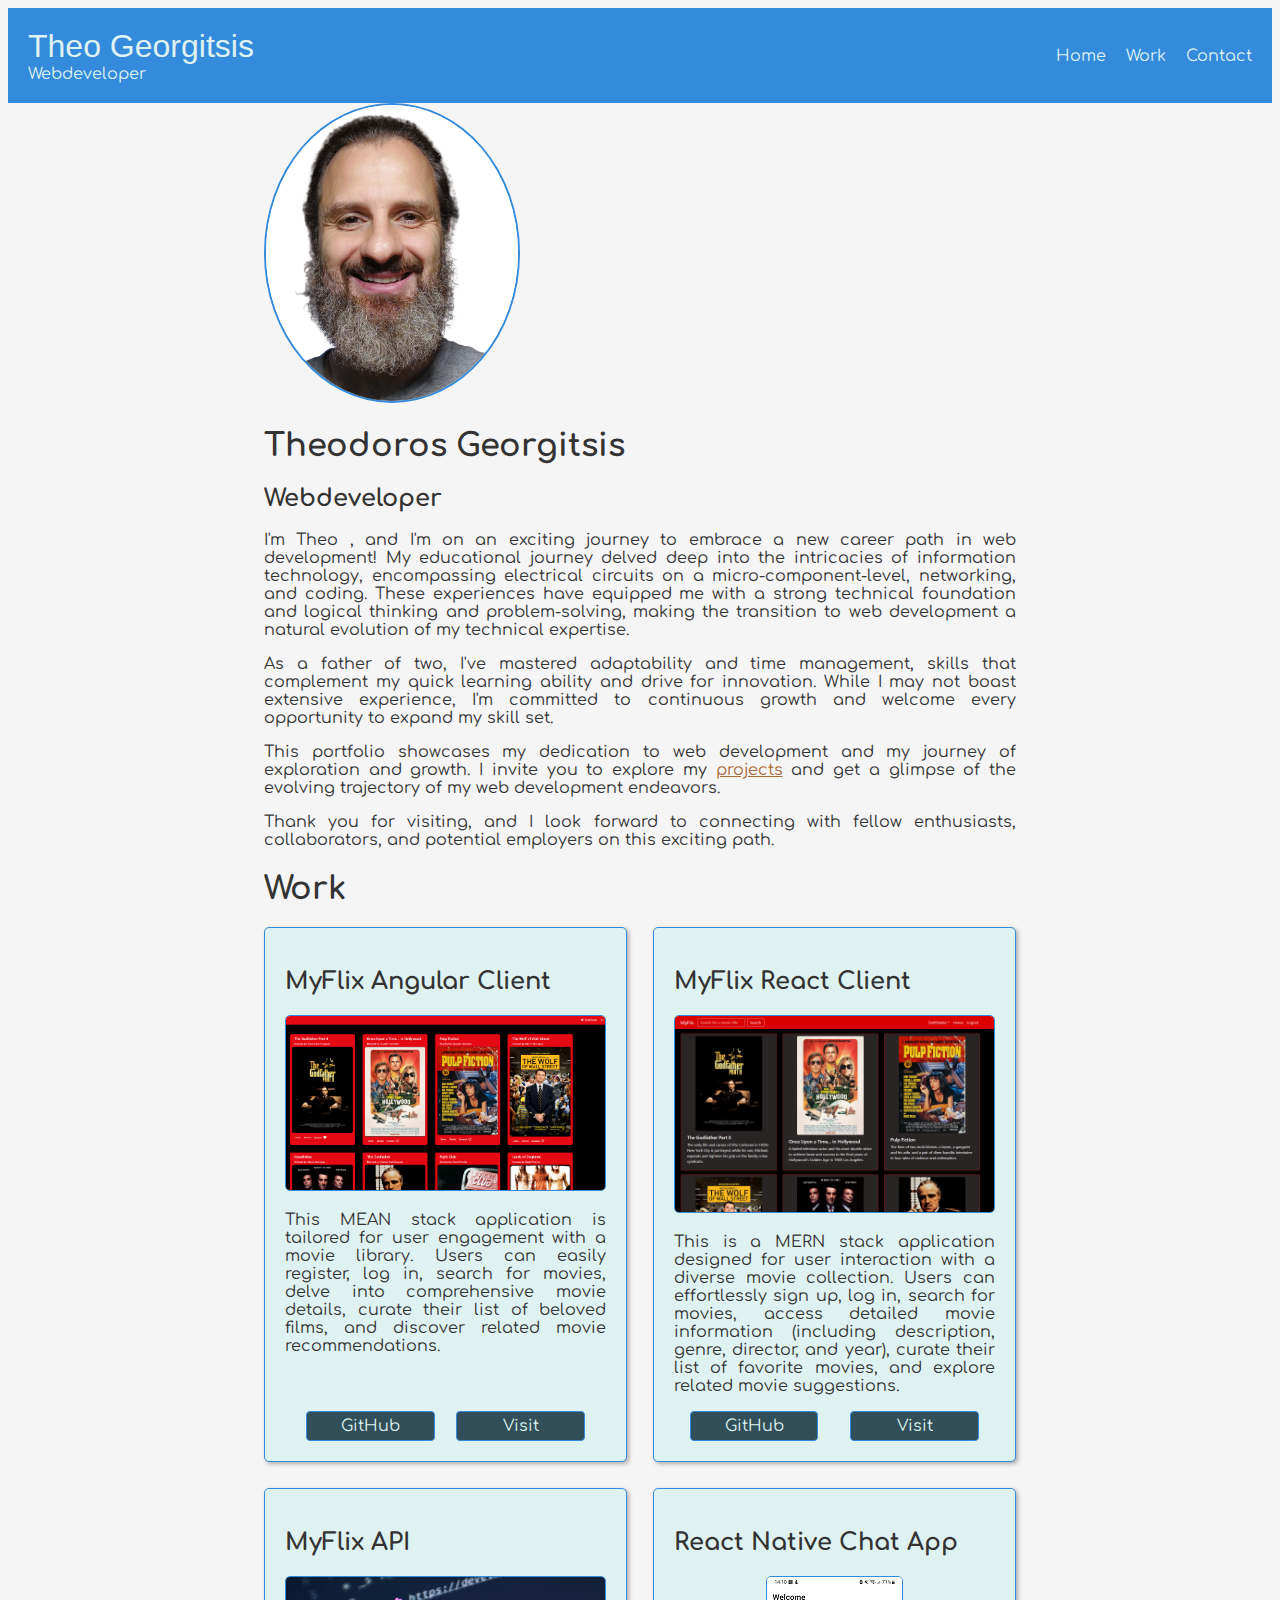
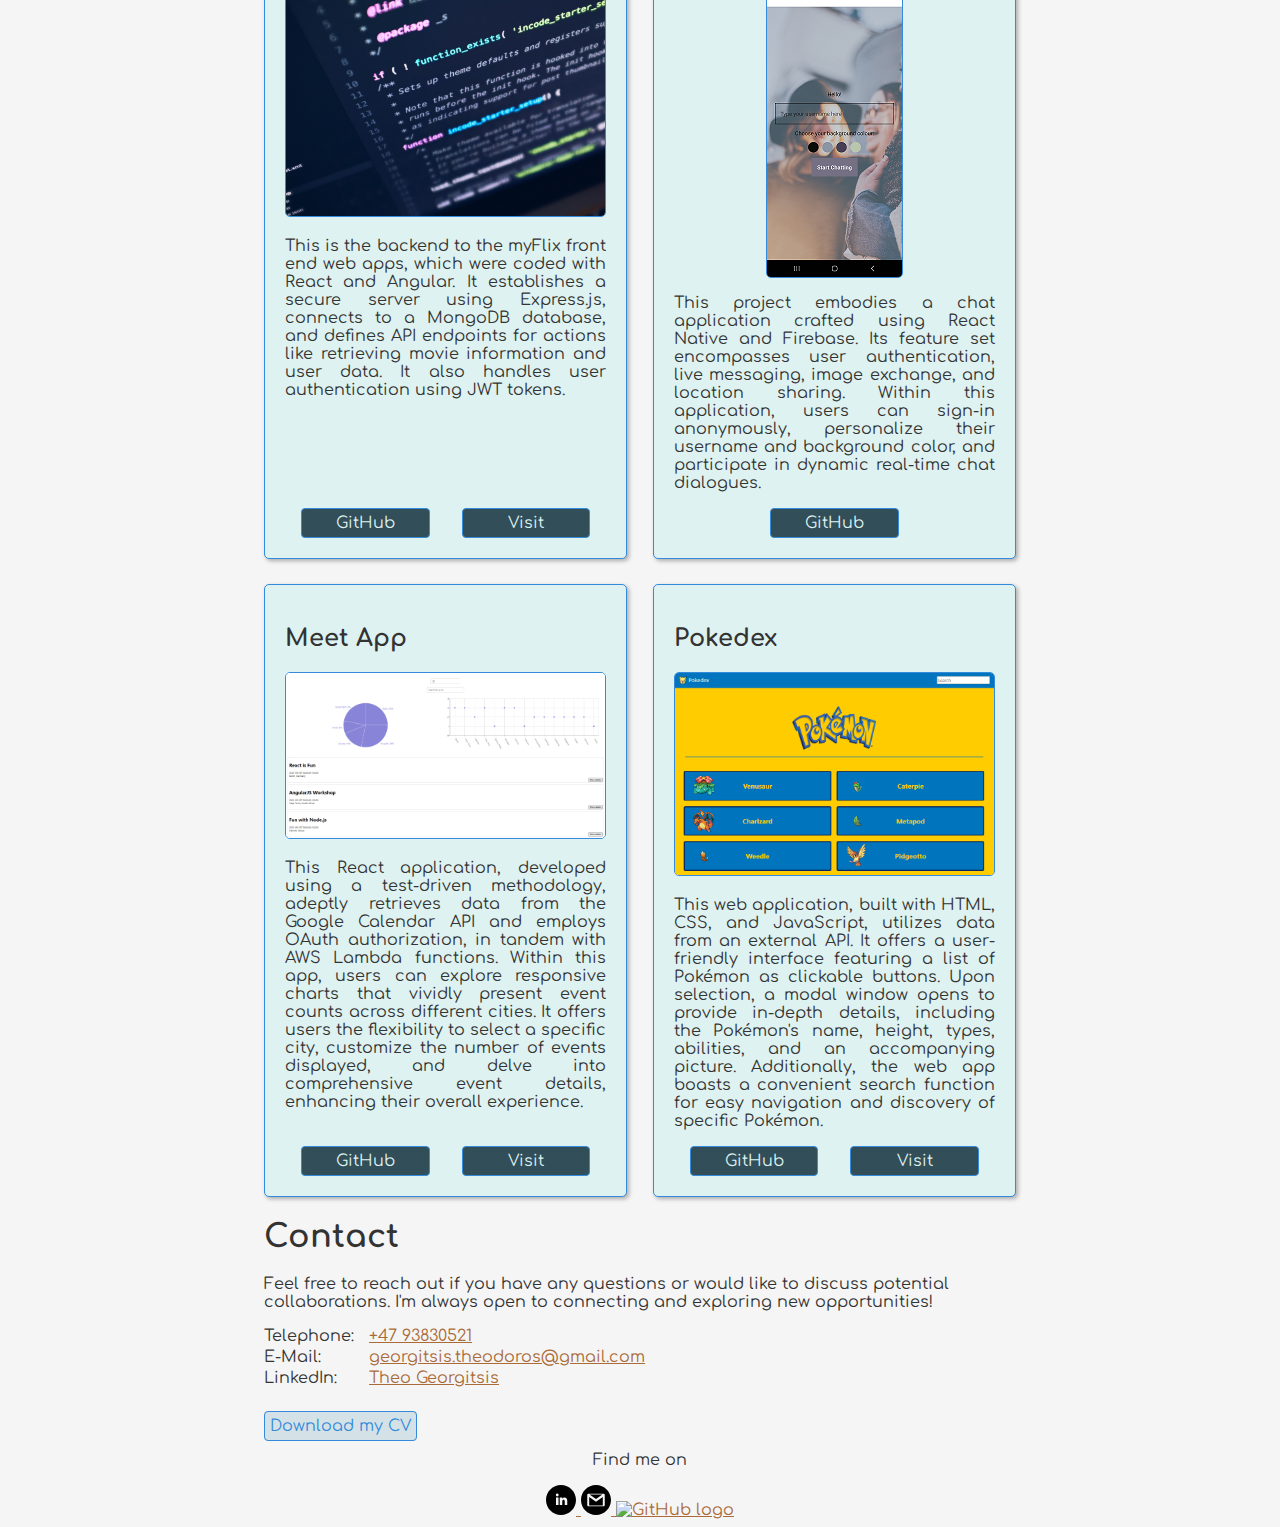
==== commit b54047c3: "css changes" ====
--- a/index.html
+++ b/index.html
@@ -15,8 +15,8 @@
 		<link rel="preconnect" href="https://fonts.googleapis.com">
 		<link rel="preconnect" href="https://fonts.gstatic.com" crossorigin>
 		<link href="https://fonts.googleapis.com/css2?family=Comfortaa:wght@300;400;500&family=Permanent+Marker&display=swap" rel="stylesheet">
-		<link rel="stylesheet" type="text/css" href="./css/styles.production.css">
-		<!-- <link rel="stylesheet" type="text/css" href="./css/styles.css"> -->
+		<!-- <link rel="stylesheet" type="text/css" href="./css/styles.production.css"> -->
+		<link rel="stylesheet" type="text/css" href="./css/styles.css">
 	</head>
 
 	<body>
@@ -56,8 +56,9 @@
 					src="./img/portrait.png"
 					alt="A close up photo of Theo">
 				<h1>
-					Allow Me to Introduce Myself
+					Theodoros Georgitsis
 				</h1>
+				<h2>Webdeveloper</h2>
 				<p>
 					I'm
 					<span>Theo</span>
--- a/css/styles.css
+++ b/css/styles.css
@@ -3,7 +3,6 @@
 }
 
 :root a {
-  font-size: large;
   color: #aa6b39;
 }
 :root a:visited {
@@ -19,14 +18,13 @@
 body {
   background-color: #f5f5f5;
   font-family: "Comfortaa", sans-serif;
-  color: #17252a;
+  color: #333333;
   display: flex;
   flex-direction: column;
   min-height: 100vh;
-  margin: 0;
 }
 body .page-header {
-  background-color: #17252a;
+  background-color: #348adb;
   display: flex;
   align-items: center;
   width: 100%;
@@ -39,11 +37,9 @@
   font-family: "Permanent Marker", sans-serif;
   font-size: xx-large;
 }
-body .page-header .navigation-list {
+body .page-header .navigation-list li {
   list-style-type: none;
   vertical-align: middle;
-}
-body .page-header .navigation-list li {
   margin-left: 15px;
 }
 body .page-header .page-header__item {
@@ -66,23 +62,16 @@
 body .page-header a:active {
   color: #feffff;
 }
-body .projects {
-  margin: 5vw;
-}
 body .profile {
-  max-width: 80vw;
-  margin: 5vw auto;
   text-align: justify;
 }
 body .profile h1 {
   text-align: left;
 }
 body .profile .profile__portrait {
-  float: left;
-  margin-right: 40px;
   border-radius: 50%;
   width: 20vw;
-  border: 2px solid #17252a;
+  border: 2px solid #348adb;
 }
 body .profile .marker-text {
   font-family: "Permanent Marker", sans-serif;
@@ -105,7 +94,7 @@
   background-color: #def2f1;
   padding: 20px;
   border-radius: 5px;
-  border: 1px solid #17252a;
+  border: 1px solid #348adb;
   box-shadow: 2px 2px 4px rgba(0, 0, 0, 0.3);
 }
 .grid__item .project-content {
@@ -115,11 +104,11 @@
 .grid__item .project-content .project-img {
   width: 100%;
   border-radius: 5px;
-  border: 1px solid #17252a;
+  border: 1px solid #348adb;
 }
 .grid__item .project-content .project-mobile-img {
   border-radius: 5px;
-  border: 1px solid #17252a;
+  border: 1px solid #348adb;
   margin-left: auto;
   margin-right: auto;
 }
@@ -135,7 +124,7 @@
 .grid__item .project-links a {
   color: #def2f1;
   text-decoration: none;
-  border: 1px solid #17252a;
+  border: 1px solid #348adb;
   border-radius: 4px;
   background-color: #324e58;
   width: 40%;
@@ -152,18 +141,15 @@
   color: #feffff;
 }
 
-.contact-content {
-  margin: 5vw;
-}
 .contact-content .cv-button {
   text-decoration: none;
-  border: 1px solid #17252a;
+  border: 1px solid #348adb;
   border-radius: 4px;
   background-color: #d4e2e7;
   padding: 5px;
   text-align: center;
   margin-top: 100px;
-  color: #17252a;
+  color: #348adb;
 }
 .contact-content .cv-button:visited {
   color: #def2f1;
@@ -200,27 +186,46 @@
       grid-template-columns: 1fr;
     }
   }
-  @media all and (min-width: 571px) {
-    .navigation-list li {
-      display: inline-block;
-    }
-  }
   @media all and (max-width: 767px) {
     h1 {
       font-size: x-large;
     }
+    .navigation-list li {
+      font-size: x-large;
+    }
     .marker-text {
       font-size: large;
     }
-  }
-  @media all and (min-width: 768px) and (max-width: 1024px) {
+    .projects,
+    .profile,
+    .contact-content {
+      margin: 5vw;
+    }
+  }
+  @media all and (min-width: 768px) and (max-width: 1023px) {
     .grid {
       grid-template-columns: 1fr 1fr;
     }
+    .navigation-list li {
+      display: inline-block;
+    }
+    .projects,
+    .profile,
+    .contact-content {
+      margin: 15vw;
+    }
   }
   @media (min-width: 1024px) {
     .grid {
-      grid-template-columns: 1fr 1fr 1fr;
+      grid-template-columns: 1fr 1fr;
+    }
+    .navigation-list li {
+      display: inline-block;
+    }
+    .projects,
+    .profile,
+    .contact-content {
+      margin: 0 20vw;
     }
   }
 }/*# sourceMappingURL=styles.css.map */